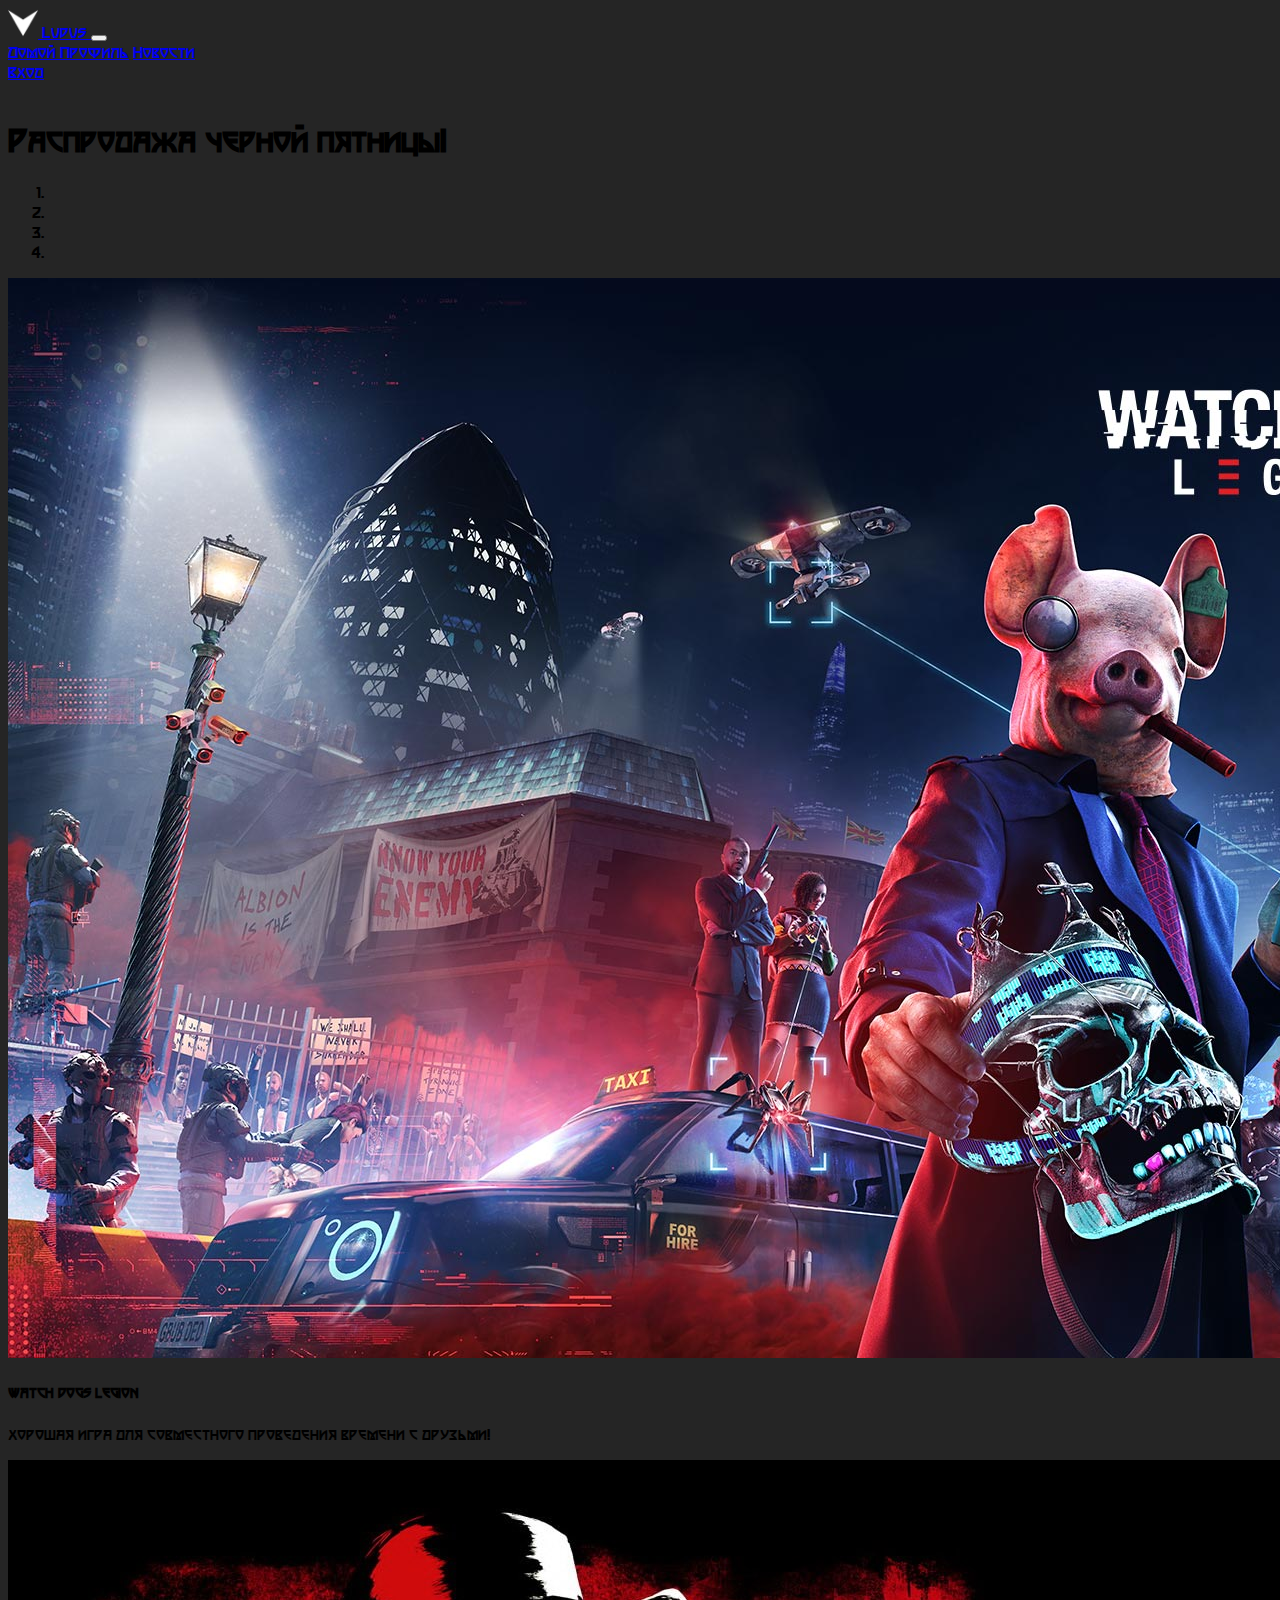
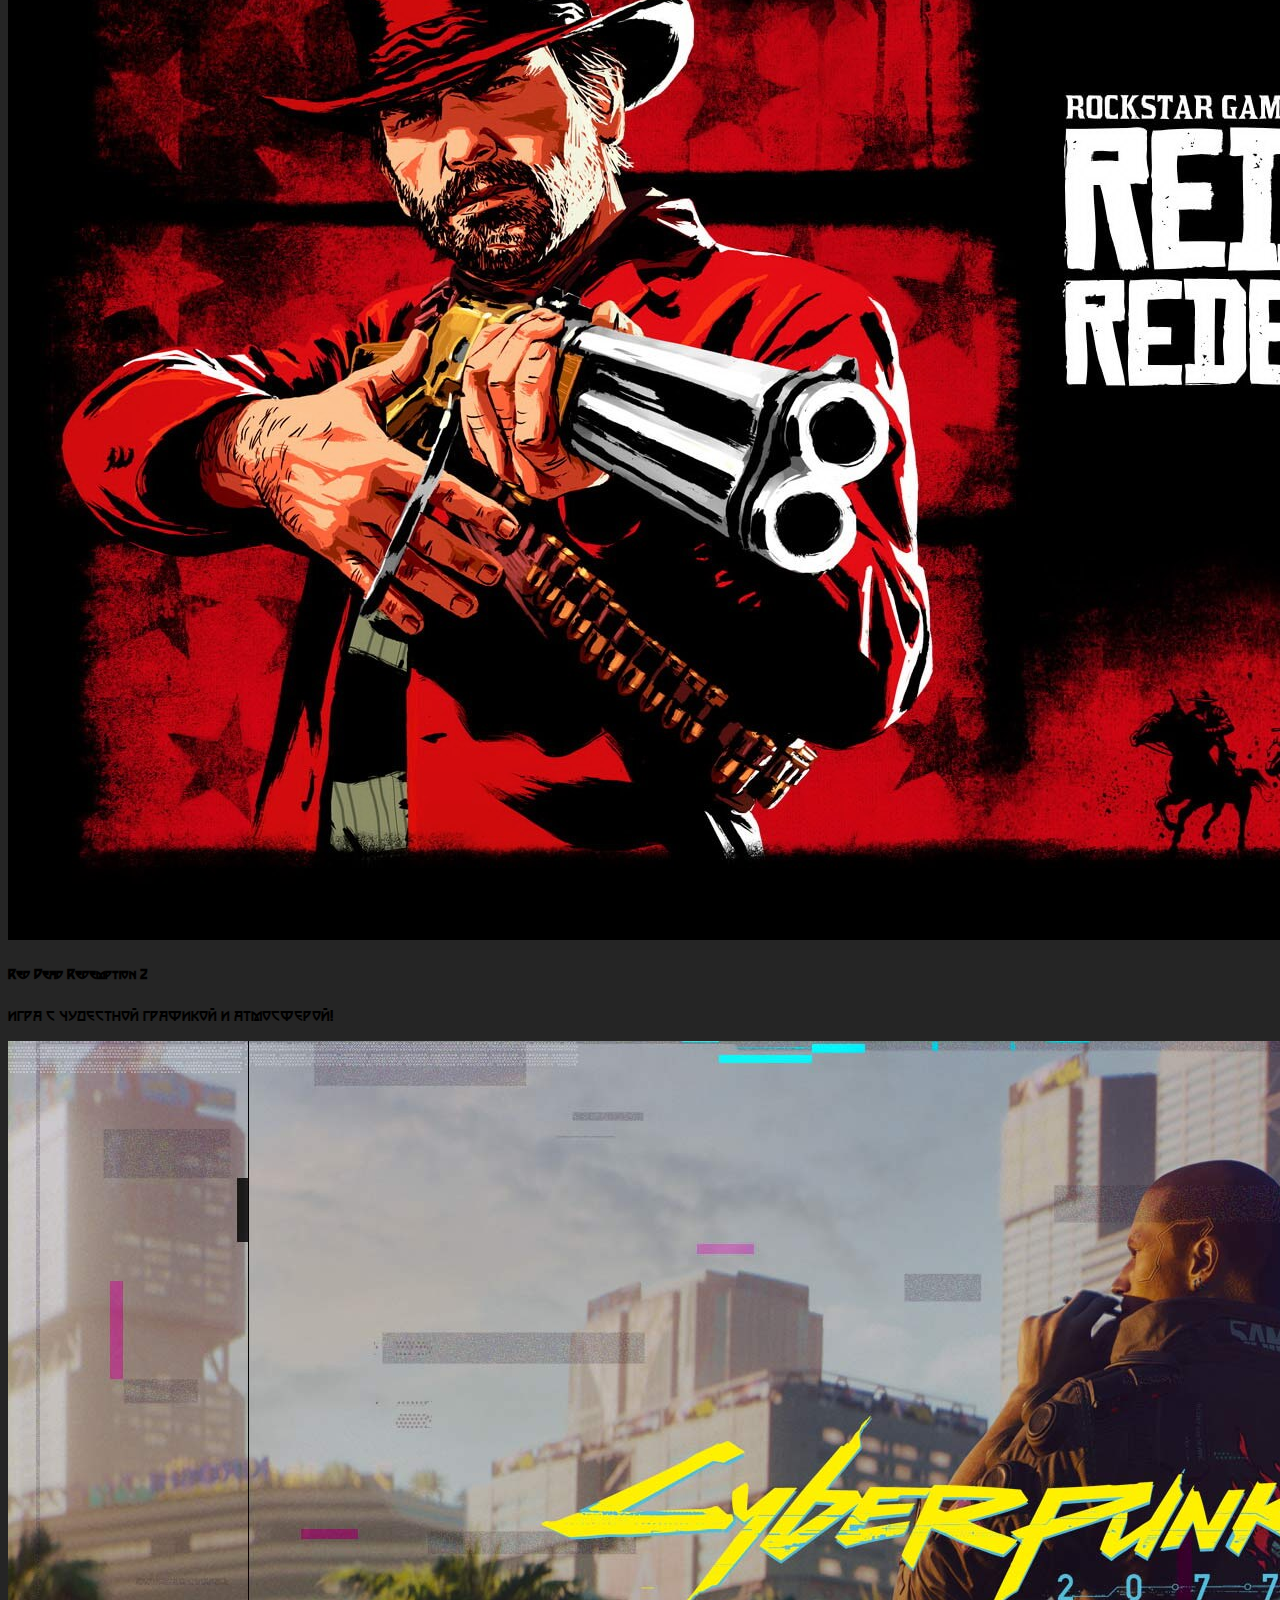
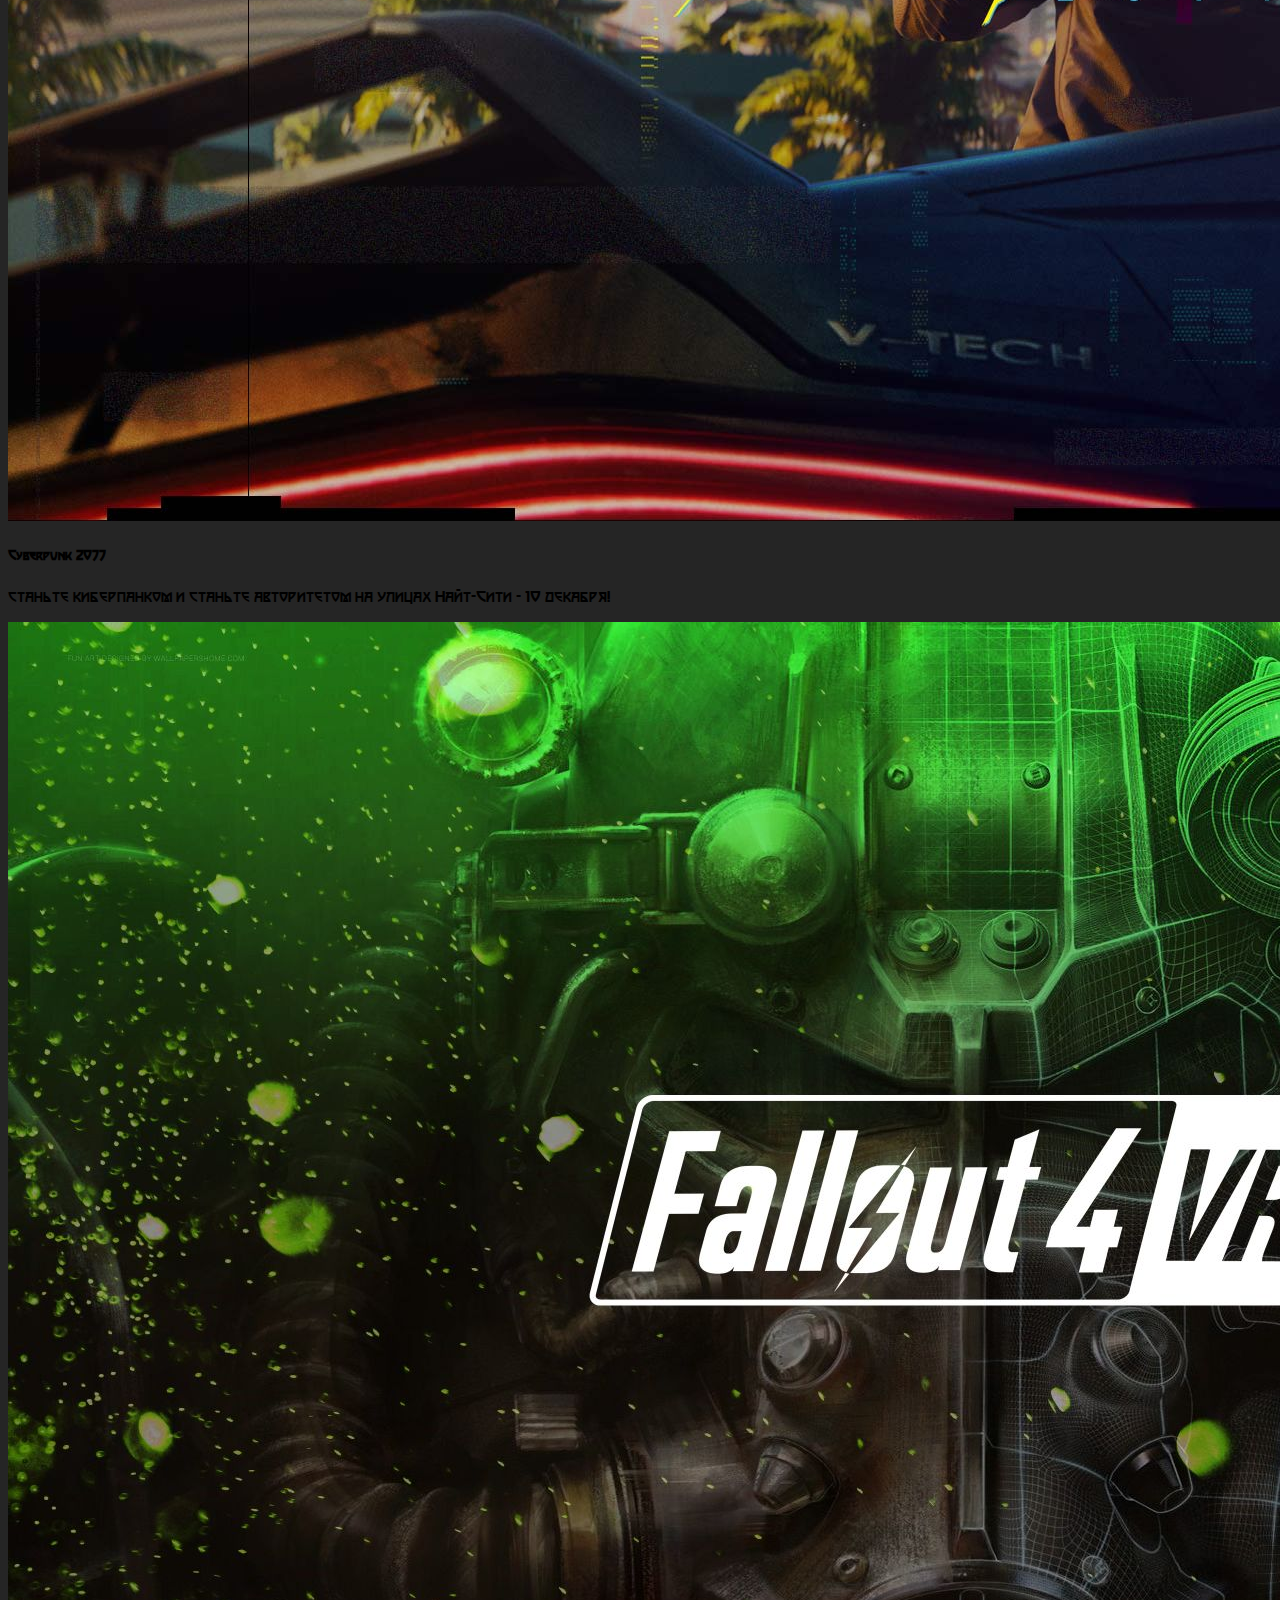
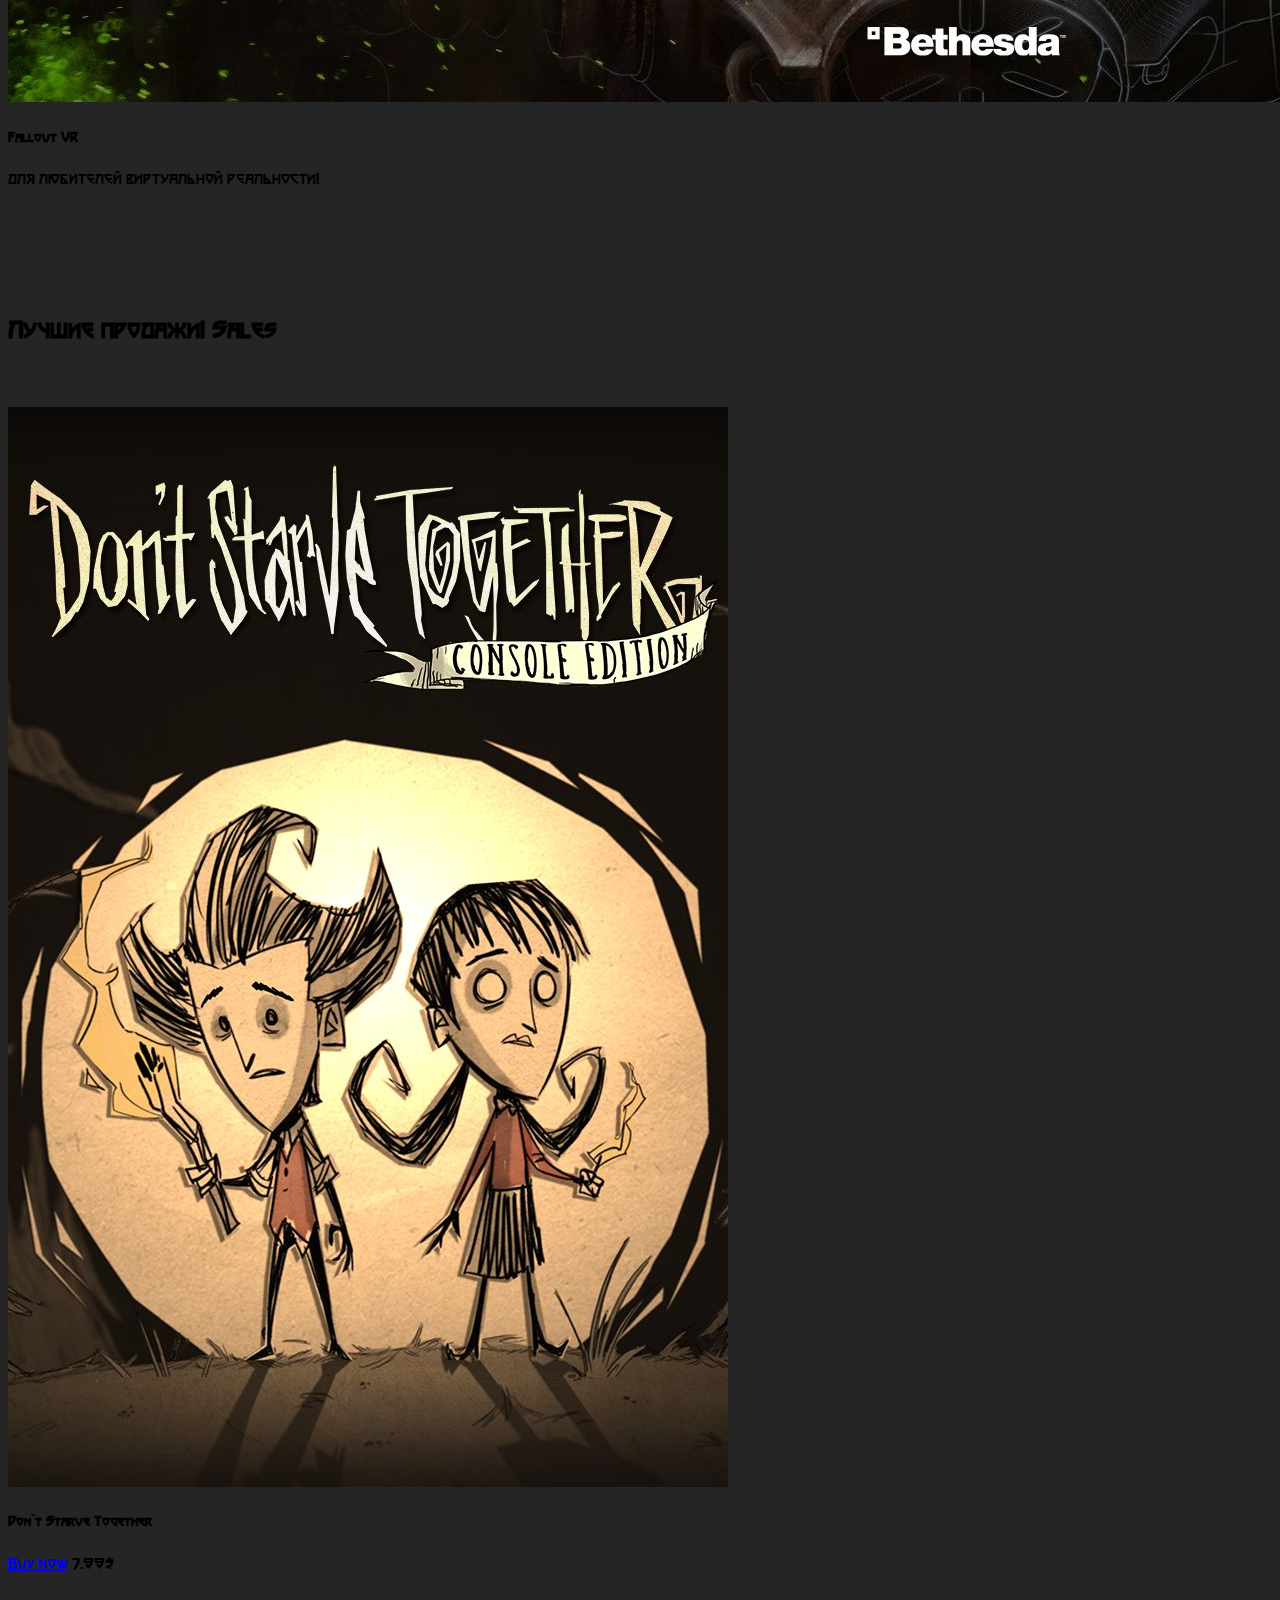
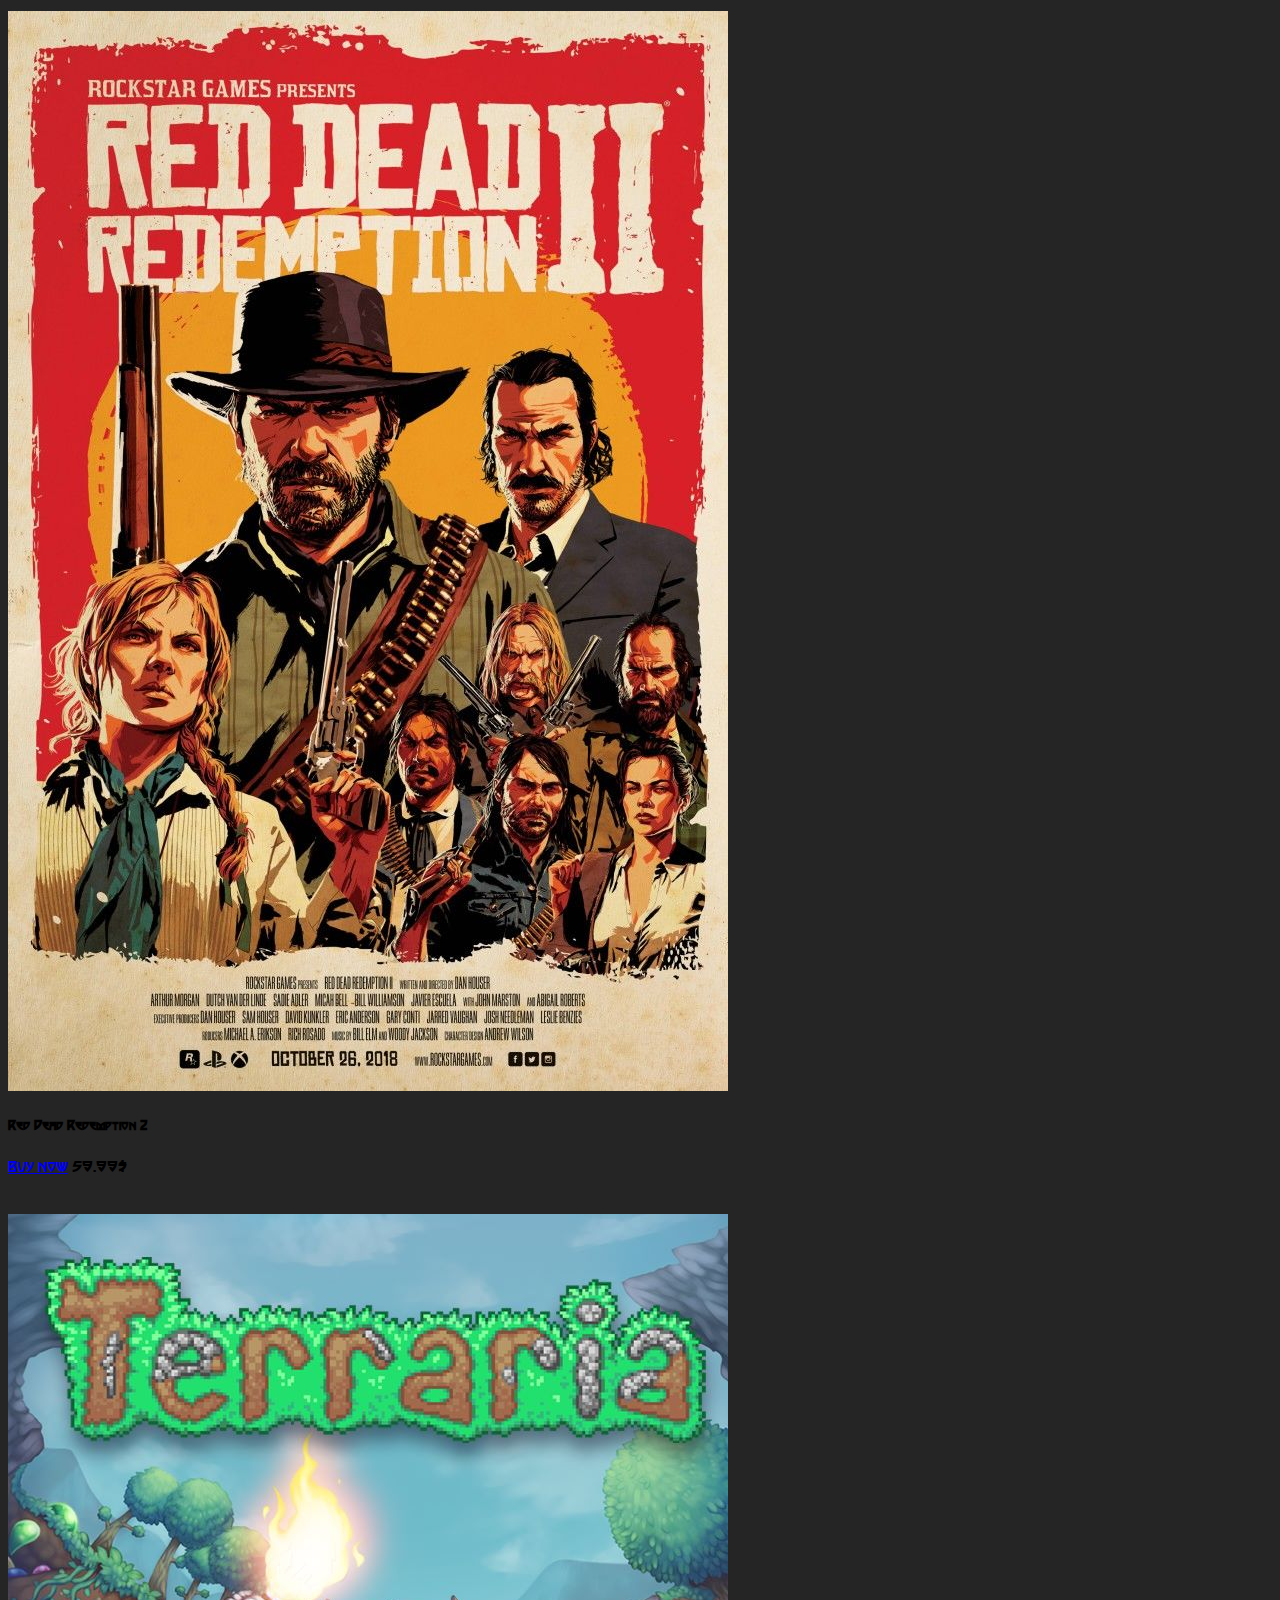
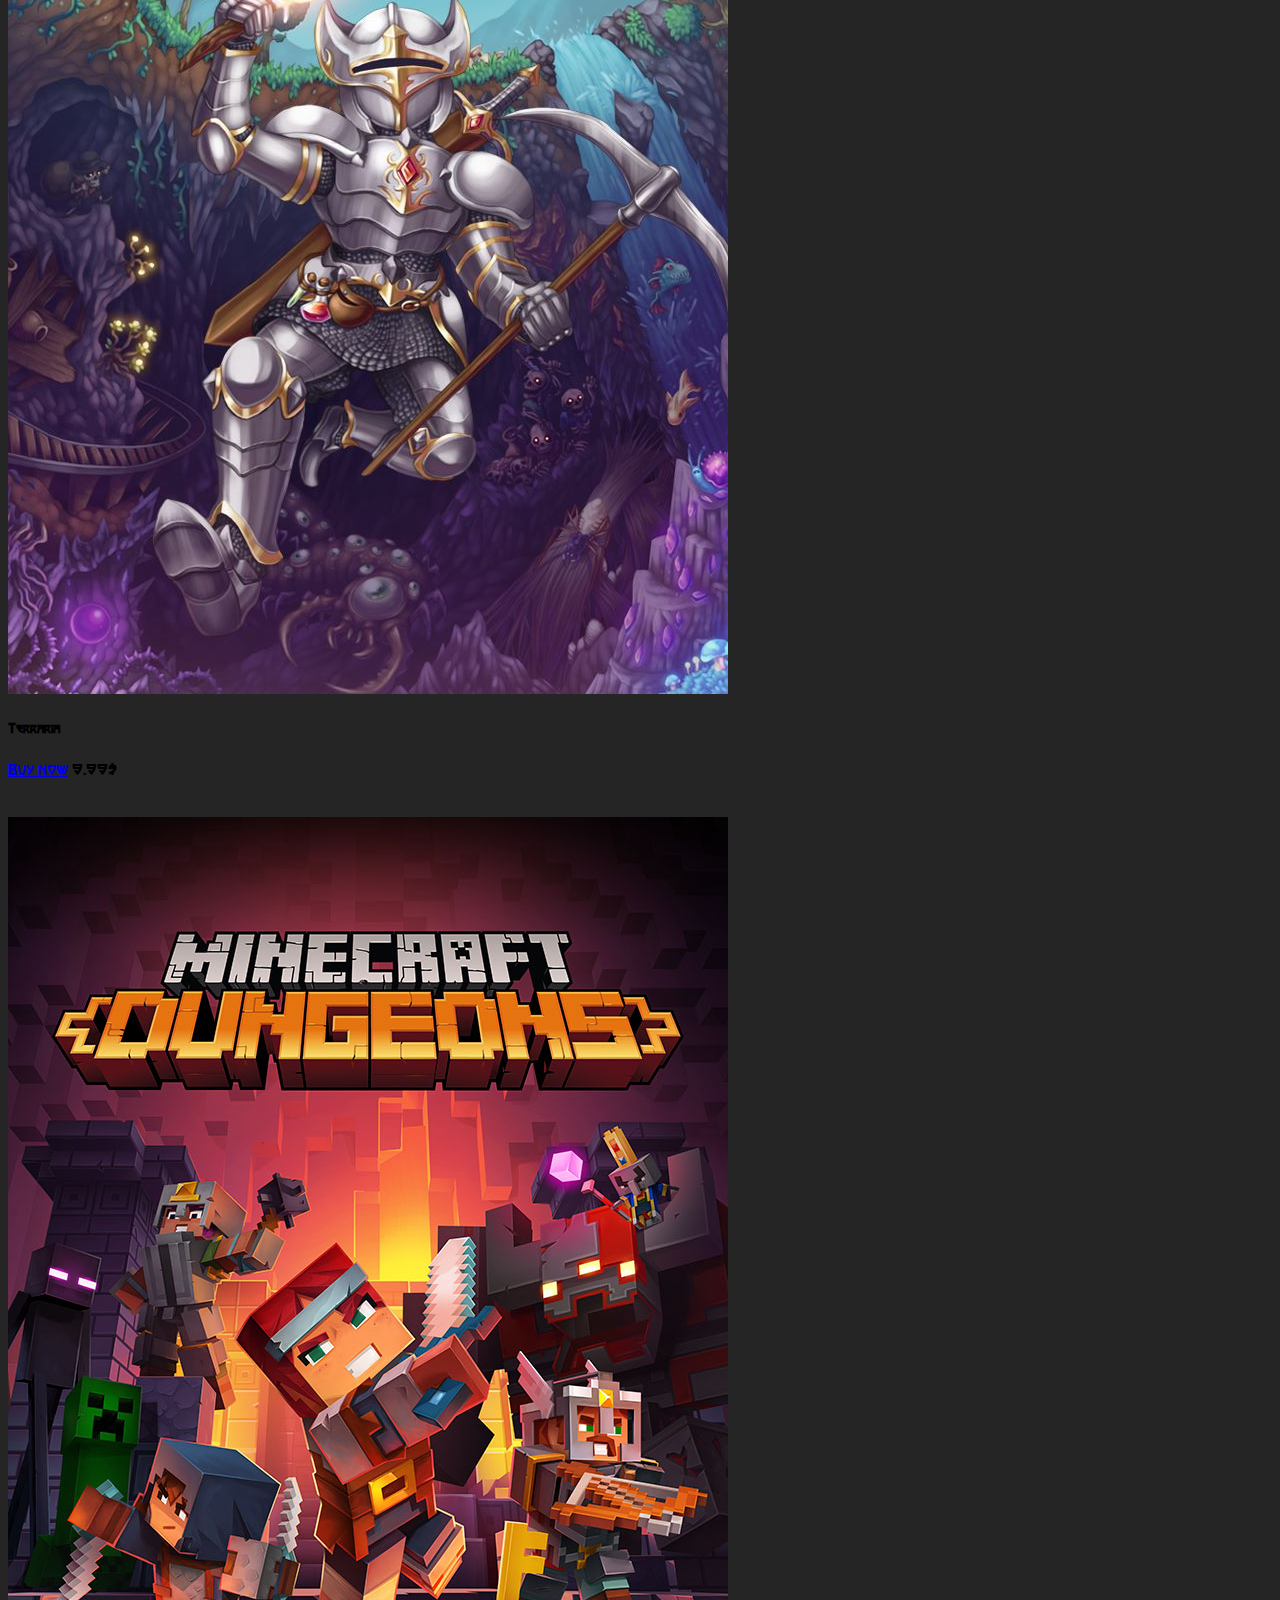
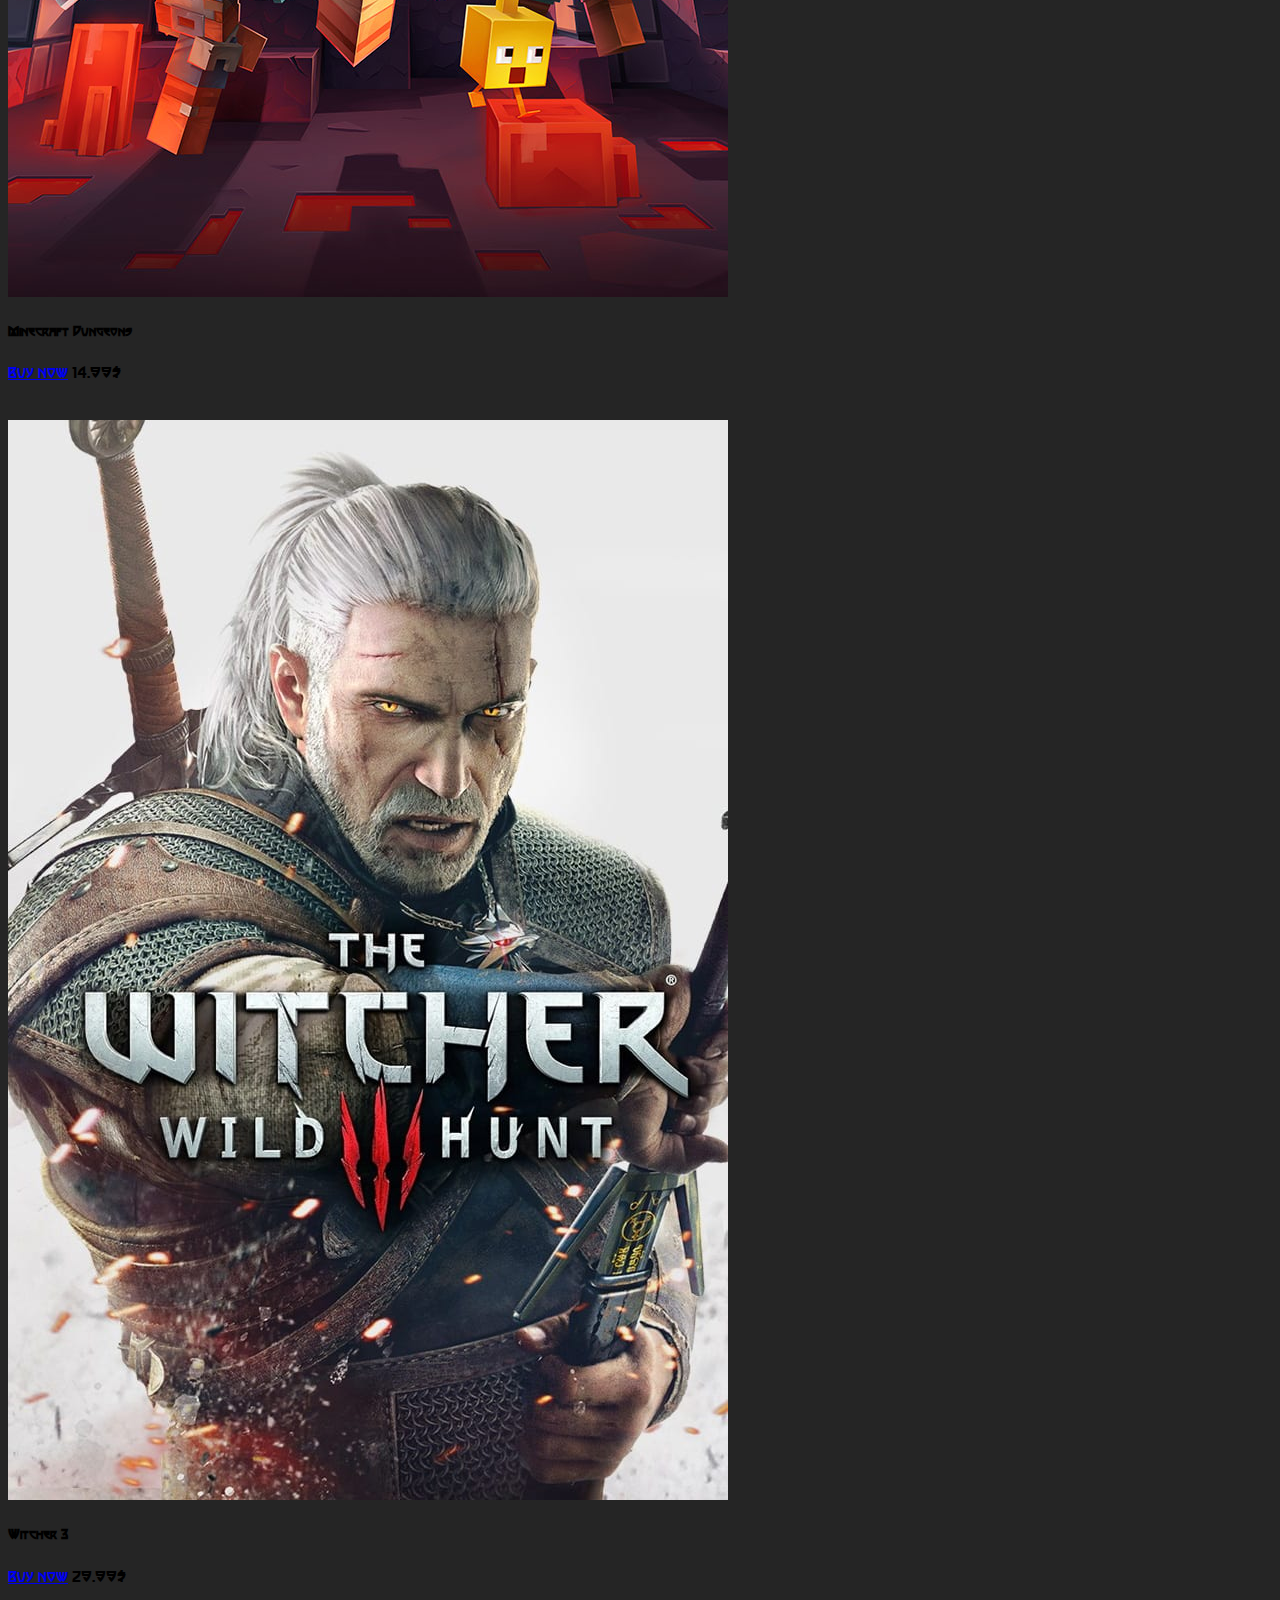
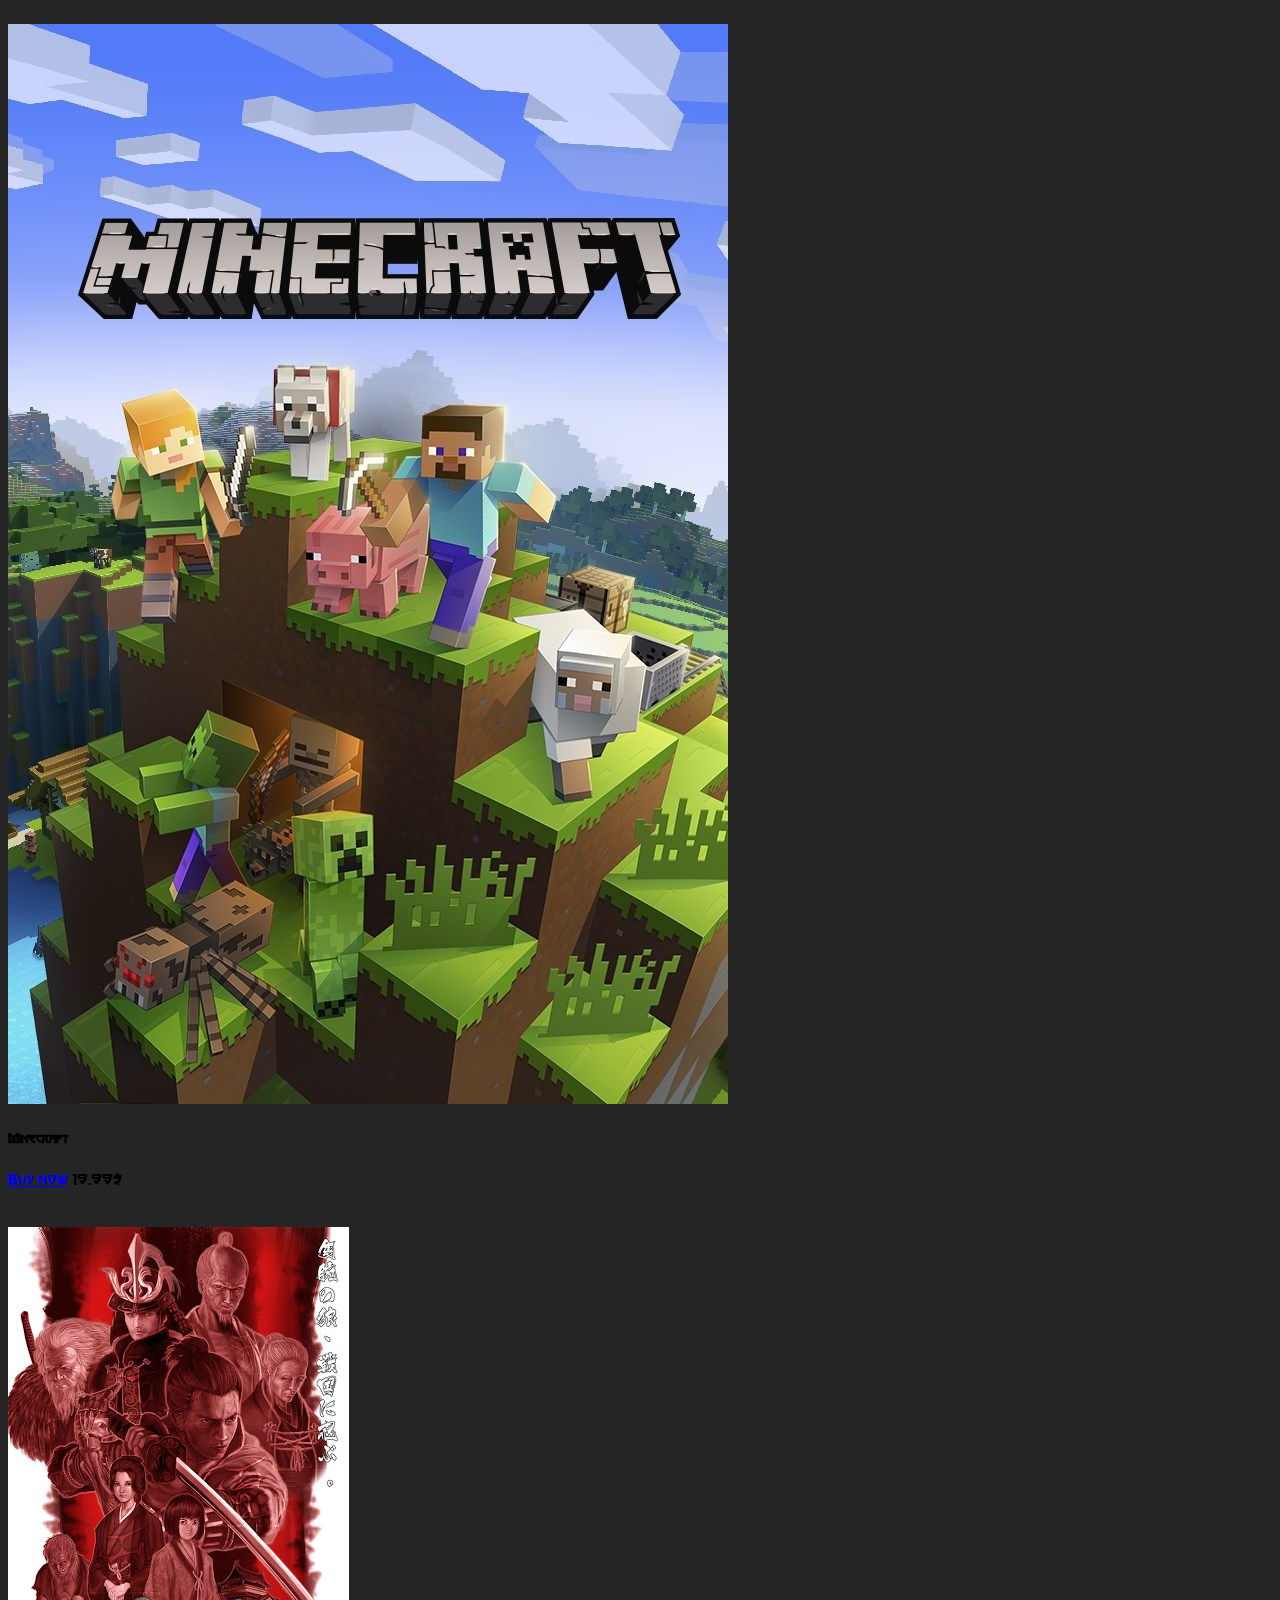
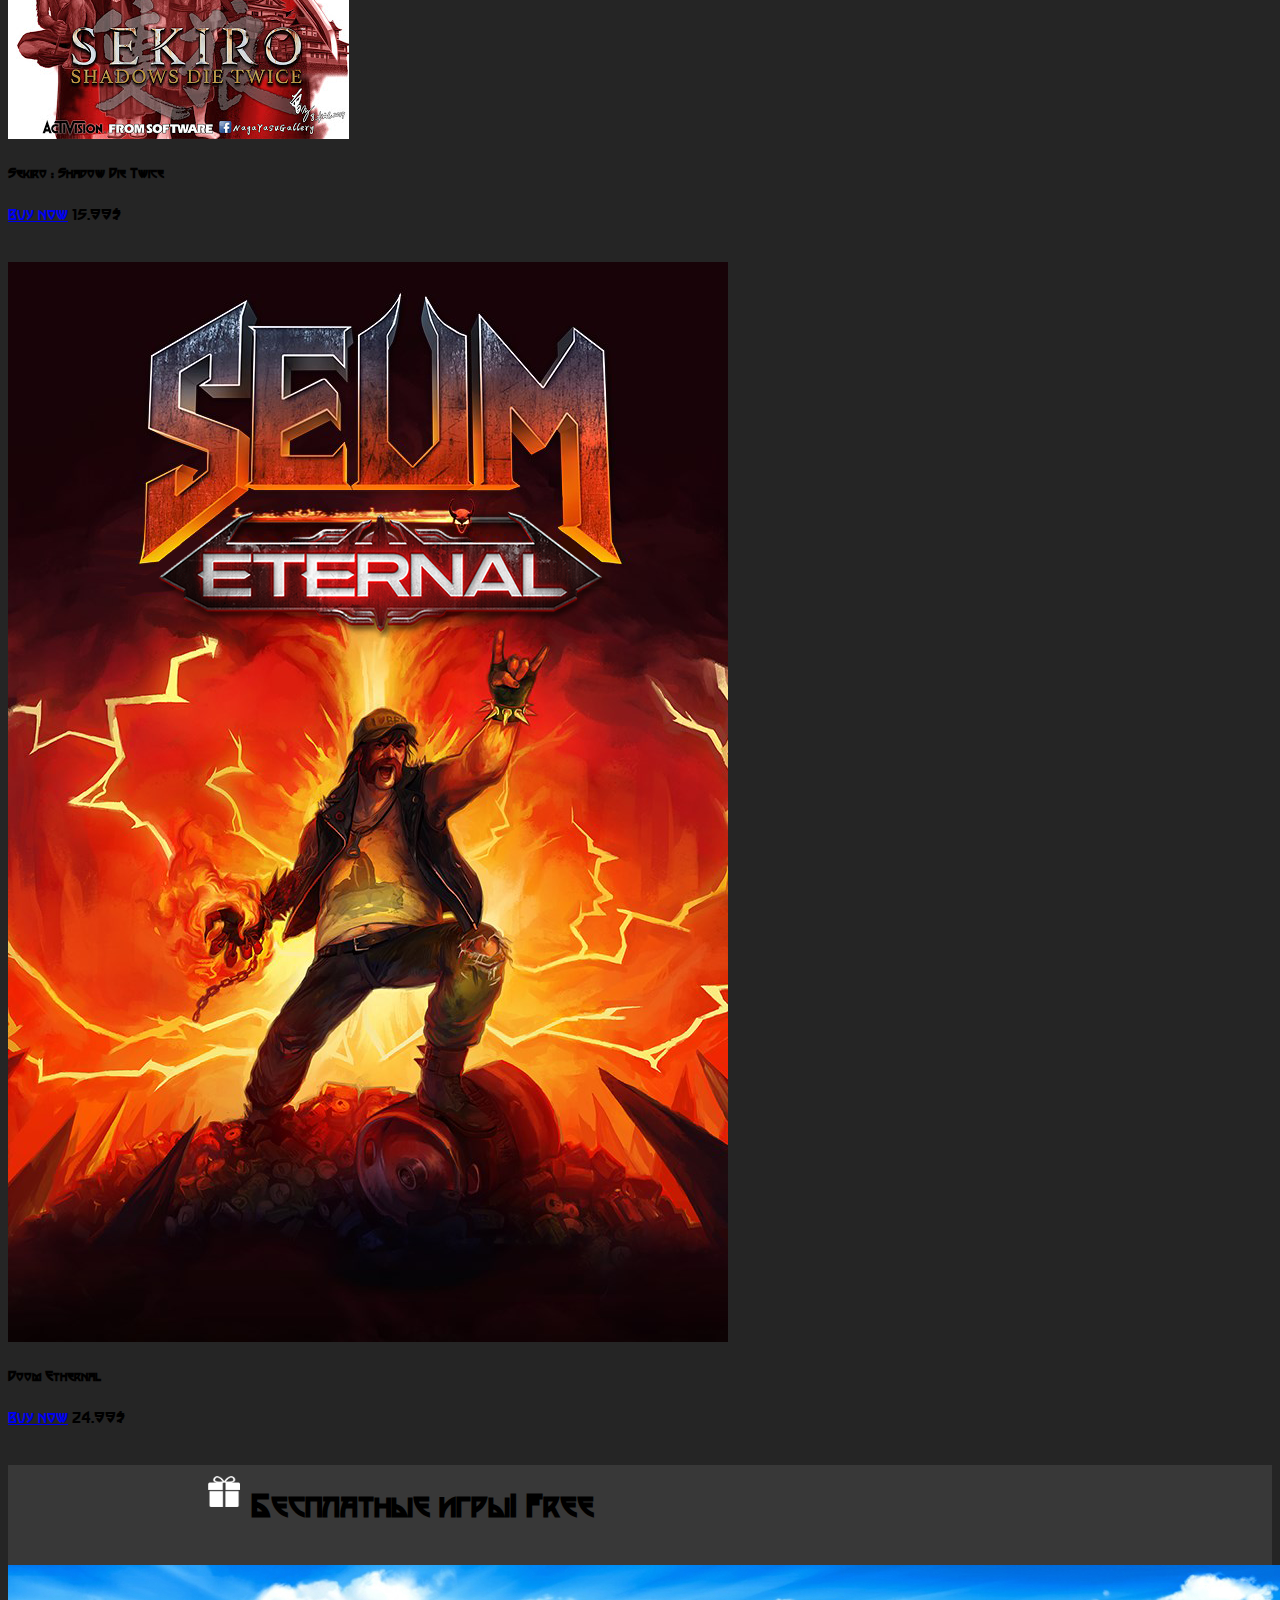
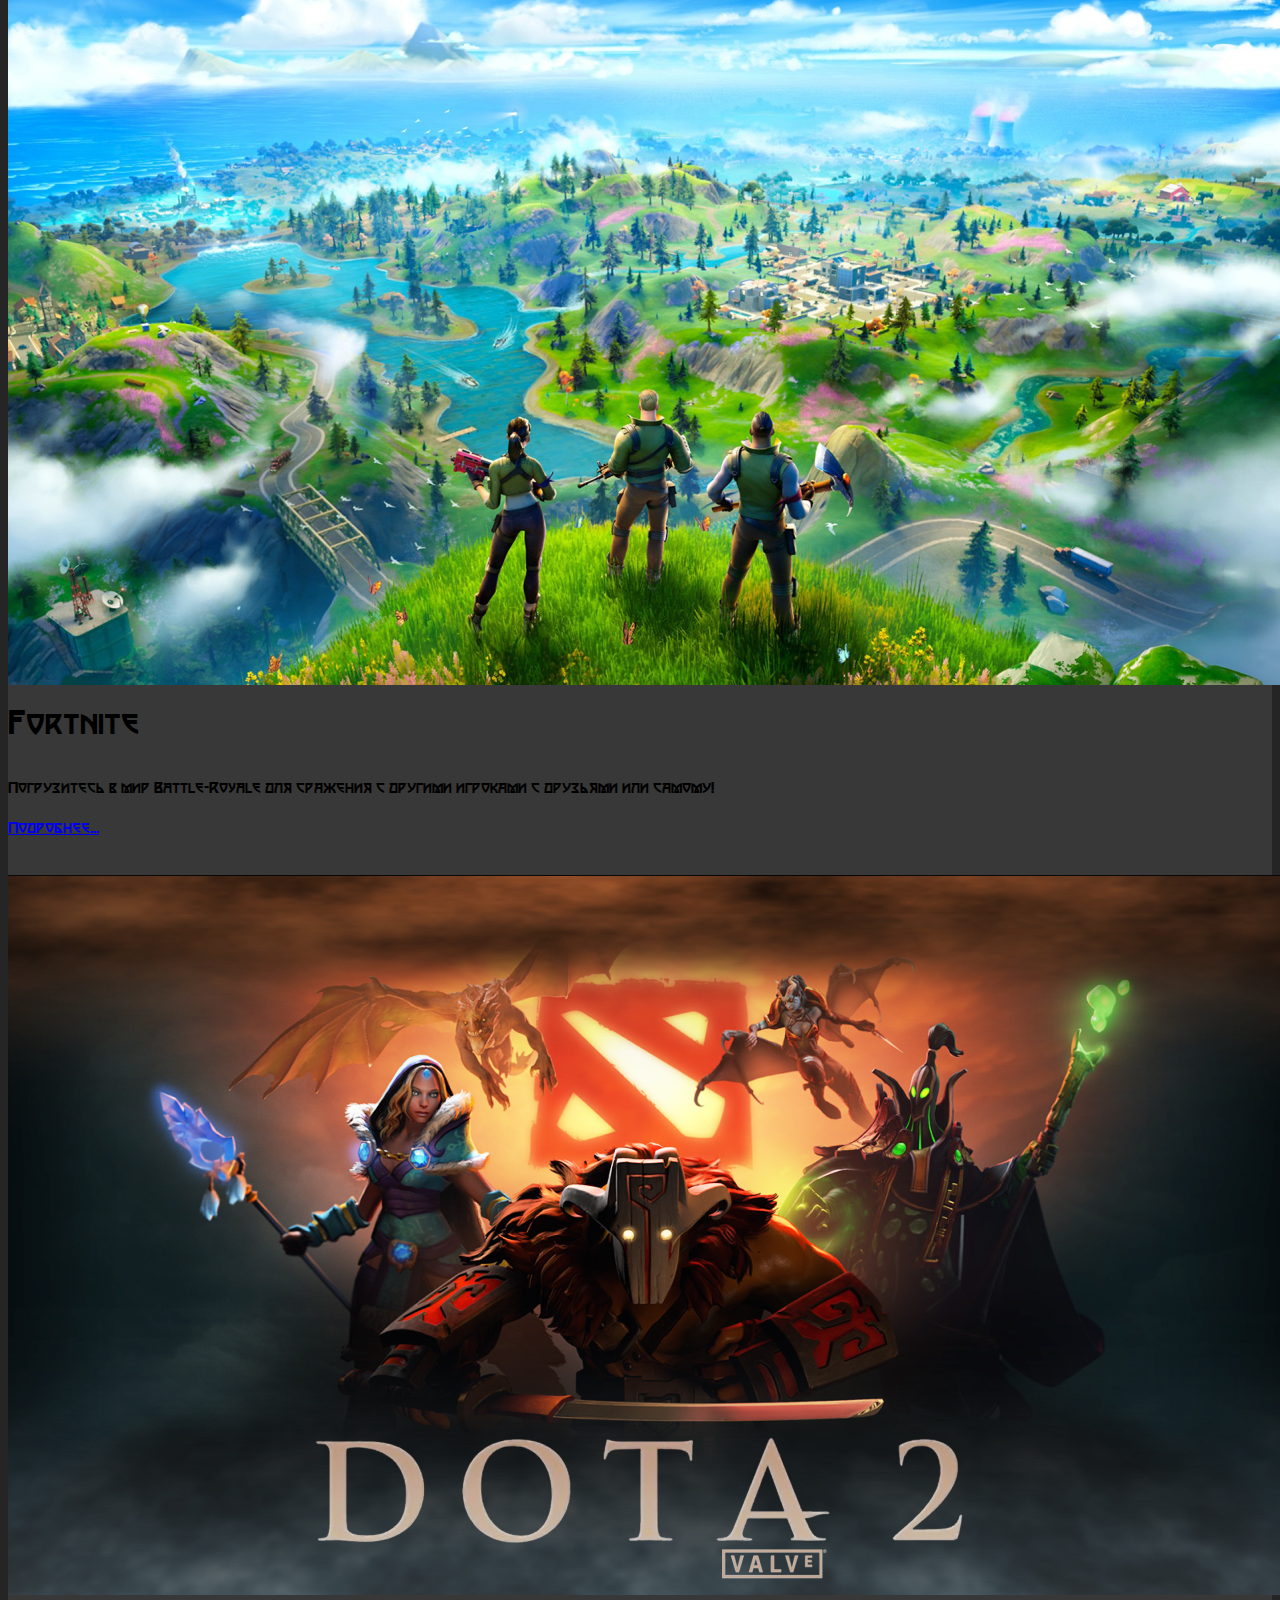
==== index.html @ 5ebfad6a "sss" ====
<!Doctype html>
<html>

<head>
  <title>coochieman</title>
  <link rel="stylesheet" href="https://stackpath.bootstrapcdn.com/bootstrap/4.1.3/css/bootstrap.min.css"
    integrity="sha384-MCw98/SFnGE8fJT3GXwEOngsV7Zt27NXFoaoApmYm81iuXoPkFOJwJ8ERdknLPMO" crossorigin="anonymous">
  <link rel="stylesheet" href="https://cdnjs.cloudflare.com/ajax/libs/font-awesome/4.7.0/css/font-awesome.min.css">
  <link href="css/style.css" rel="stylesheet">
</head>

<body class="text-light">
  <header>
    <nav class="navbar navbar-expand-lg navbar-dark bg-dark">
      <a class="navbar-brand" href="#">
        <img src="images/logo1.png" width="30" height="30" class="d-inline-block align-top" alt="">
        Ludus
      </a>
      <button class="navbar-toggler" type="button" data-toggle="collapse" data-target="#navbarNavAltMarkup"
        aria-controls="navbarNavAltMarkup" aria-expanded="false" aria-label="Toggle navigation">
        <span class="navbar-toggler-icon"></span>
      </button>
      <div class="collapse navbar-collapse" id="navbarNavAltMarkup">
        <div class="navbar-nav">
          <a class="nav-item nav-link active" href="#">Домой <span class="sr-only">(current)</span></a>
          <a class="nav-item nav-link" href="#">Профиль</a>
          <a class="nav-item nav-link" href="#">Новости</a>
        </div>
      </div>
      <a class="btn btn-secondary" href="login.html" role="button">Вход</a>
    </nav>
  </header>

  <div class="jumbotron-dark jumbotron-fluid jumbotron-sales">
    <div class="container">
      <h1 class="display-4 text-light">Распродажа черной пятницы!</h1>
      <div class="lead">
        <div id="carouselExampleIndicators" class="carousel slide" data-ride="carousel">
          <ol class="carousel-indicators">
            <li data-target="#carouselExampleIndicators" data-slide-to="0" class="active"></li>
            <li data-target="#carouselExampleIndicators" data-slide-to="1"></li>
            <li data-target="#carouselExampleIndicators" data-slide-to="2"></li>
            <li data-target="#carouselExampleIndicators" data-slide-to="3"></li>
          </ol>
          <div class="carousel-inner">
            <div class="carousel-item active">
              <img class="d-block w-100" src="images/Watch-Dogs-Legion.jpg" alt="First slide">
              <div class="carousel-caption d-none d-md-block">
                <h5>WATCH DOGS LEGION</h5>
                <p>хорошая игра для совместного проведения времени с друзьми!</p>
              </div>
            </div>
            <div class="carousel-item">
              <img class="d-block w-100" src="images/Red-Dead-Redemption-2.jpg" alt="Second slide">
              <div class="carousel-caption d-none d-md-block">
                <h5>Red Dead Redemption 2</h5>
                <p>игра с чудестной графикой и атмосферой!</p>
              </div>
            </div>
            <div class="carousel-item">
              <img class="d-block w-100" src="images/cyberpunk-2077.jpeg" alt="Third slide">
              <div class="carousel-caption d-none d-md-block">
                <h5>Cyberpunk 2077</h5>
                <p>станьте киберпанком и станьте авторитетом на улицах Найт-Сити - 10 декабря!</p>
              </div>
            </div>
            <div class="carousel-item">
              <img class="d-block w-100" src="images/Fallout-VR.jpg" alt="Third slide">
              <div class="carousel-caption d-none d-md-block">
                <h5>Fallout VR</h5>
                <p>для любителей виртуальной реальности!</p>
              </div>
            </div>
          </div>
          <a class="carousel-control-prev" href="#carouselExampleIndicators" role="button" data-slide="prev">
            <span class="carousel-control-prev-icon" aria-hidden="true"></span>
            <span class="sr-only">Previous</span>
          </a>
          <a class="carousel-control-next" href="#carouselExampleIndicators" role="button" data-slide="next">
            <span class="carousel-control-next-icon" aria-hidden="true"></span>
            <span class="sr-only">Next</span>
          </a>
        </div>
      </div>

      <h2 class="badgeForGames-1 text-light">Лучшие продажи! <span class="badge badge-danger rotate-badge">Sales</span>
      </h2>
      <div class="row row-games-1">
        <div class="col-lg-3 col-md-4 col-sm-6">
          <div class="card-dark">
            <img src="images/Dont-Starve-sm.jfif" class="card-img-top" alt="...">
            <div class="card-body">
              <h5 class="card-title text-light">Don`t Starve Together</h5>
              <a href="#" class="btn btn-secondary">Buy now</a>
              <span>7.99$</span>
            </div>
          </div>
        </div>
        <div class="col-lg-3 col-md-4 col-sm-6">
          <div class="card-dark">
            <img src="images/Red-Dead-2.jpg" class="card-img-top" alt="...">
            <div class="card-body">
              <h5 class="card-title text-light">Red Dead Redemption 2</h5>
              <a href="#" class="btn btn-secondary">Buy now</a>
              <span>59.99$</span>
            </div>
          </div>
        </div>
        <div class="col-lg-3 col-md-4 col-sm-6">
          <div class="card-dark">
            <img src="images/Terraria-sm.jpg" class="card-img-top" alt="...">
            <div class="card-body">
              <h5 class="card-title text-light">Terraria</h5>
              <a href="#" class="btn btn-secondary">Buy now</a>
              <span>9.99$</span>
            </div>
          </div>
        </div>
        <div class="col-lg-3 col-md-4 col-sm-6">
          <div class="card-dark">
            <img src="images/Minecraft-Dungeons-sm.jpg" class="card-img-top" alt="...">
            <div class="card-body">
              <h5 class="card-title text-light">Minecraft Dungeons</h5>
              <a href="#" class="btn btn-secondary">Buy now</a>
              <span>14.99$</span>
            </div>
          </div>
        </div>
        <div class="col-lg-3 col-md-4 col-sm-6">
          <div class="card-dark">
            <img src="images/the-witcher-3-wild-hunt.jpg" class="card-img-top" alt="...">
            <div class="card-body">
              <h5 class="card-title text-light">Witcher 3</h5>
              <a href="#" class="btn btn-secondary">Buy now</a>
              <span>29.99$</span>
            </div>
          </div>
        </div>
        <div class="col-lg-3 col-md-4 col-sm-6">
          <div class="card-dark">
            <img src="images/Minecraft-sm.jpg" class="card-img-top" alt="...">
            <div class="card-body">
              <h5 class="card-title text-light">Minecraft</h5>
              <a href="#" class="btn btn-secondary">Buy now</a>
              <span>19.99$</span>
            </div>
          </div>
        </div>
        <div class="col-lg-3 col-md-4 col-sm-6">
          <div class="card-dark">
            <img src="images/Sekiro-Shadow-Die-Twice.jpg" class="card-img-top" alt="...">
            <div class="card-body">
              <h5 class="card-title text-light">Sekiro : Shadow Die Twice</h5>
              <a href="#" class="btn btn-secondary">Buy now</a>
              <span>15.99$</span>
            </div>
          </div>
        </div>
        <div class="col-lg-3 col-md-4 col-sm-6 ">
          <div class="card-dark">
            <img src="images/Doom-Ethernal.png" class="card-img-top" alt="...">
            <div class="card-body">
              <h5 class="card-title text-light">Doom Ethernal</h5>
              <a href="#" class="btn btn-secondary">Buy now</a>
              <span>24.99$</span>
            </div>
          </div>
        </div>
      </div>
    </div>
  </div>
  <div class="jumbotron jumbotron-free-games">
    <h1 class="display-5 text-light"><img class="gift-free-games" src="images/gift.png">Бесплатные игры! <span
        class="badge badge-primary rotate-badge">Free</span></h1>
    <div class="row row-free-games text-light">
      <div class="col-lg-6 col-md-6 col-sm-12">
        <img class="card-img-top" src="images/fortnite.jpg">
        <p>Fortnite</p>
        <span>Погрузитесь в мир Battle-Royale для сражения с другими игроками с друзьями или самому!</span><br><br>
        <a class="btn btn-secondary" href="#" role="button">Подробнее...</a>
      </div>
      <div class="col-lg-6 col-md-6 col-sm-12">
        <img class="card-img-top" src="images/dota-2.jpg">
        <p>Dota 2</p>
        <span>Покажите себя с лучшей стороны , а именно в вашем мишлении! Эта игра не для слабаков!</span><br><br>
        <a class="btn btn-secondary" href="#" role="button">Подробнее...</a>
      </div>
    </div>
  </div>

  <div class="container">
    <h2 class="badgeForGames-1 text-light">Предзаказ! <span class="badge badge-warning rotate-badge">Pre-order</span>
    </h2>

    <div class="row row-games-1">
      <div class="col-lg-3 col-md-4 col-sm-6">
        <div class="card-dark">
          <img src="images/unnamed.jpg" class="card-img-top" alt="...">
          <div class="card-body">
            <h5 class="card-title text-light">Cyberpunk 2077</h5>
            <a href="#" class="btn btn-secondary">Buy now</a>
            <span>29.99$</span>
          </div>
        </div>
      </div>
      <div class="col-lg-3 col-md-4 col-sm-6">
        <div class="card-dark">
          <img src="images/CONTROL.jpg" class="card-img-top" alt="...">
          <div class="card-body">
            <h5 class="card-title text-light">CONTROL</h5>
            <a href="#" class="btn btn-secondary">Buy now</a>
            <span>9.99$</span>
          </div>
        </div>
      </div>
      <div class="col-lg-3 col-md-4 col-sm-6">
        <div class="card-dark">
          <img src="images/airborne-kingdom (1).jpg" class="card-img-top" alt="...">
          <div class="card-body">
            <h5 class="card-title text-light">Airborne Kingdom</h5>
            <a href="#" class="btn btn-secondary">Buy now</a>
            <span>9.99$</span>
          </div>
        </div>
      </div>
      <div class="col-lg-3 col-md-4 col-sm-6">
        <div class="card-dark">
          <img src="images/Hollow-Knight.jpg" class="card-img-top" alt="...">
          <div class="card-body">
            <h5 class="card-title text-light">Hollow Knight</h5>
            <a href="#" class="btn btn-secondary">Buy now</a>
            <span>14.99$</span>
          </div>
        </div>
      </div>
    </div>
  </div>
  <div class="jumbotron jumbotron-now-free">
    <h1 class="display-4 text-light now-free-h1">Уже доступно!</h1>
    <div class="row row-now-free">
      <div class="col-lg-7 col-md-4 wall-addition">
        <h1 class="display-3">Assassin’s Creed Valhalla</h1>
        <p class="p-wall-addition">
          Побывайте в роли викинга-убийцы на поле боя! Узнайте историю древних викингов , станьте участником
          исторических событий и попробуйте пережить время своего предка! Удачи тебе!
        </p>
        <a class="btn btn-primary" href="#" role="button">Узнать больше</a>
      </div>
      <img class="col-lg-5 col-md-8 ac-vallhalla-wall" src="images/ACV-wall-img.png">
    </div>
  </div>
  </div>

  <footer class="page-footer font-small blue footer-ludus">
    <div class="container text-center text-md-left">

      <div class="row">
        <div class="col-md-6">
          <h5 class="font-weight-bold text-uppercase mt-3 mb-4">Links</h5>

          <ul class="list-unstyled horizontal-list">
            <li>
              <a class="fa fa-facebook"></a>
            </li>
            <li>
              <a class="fa fa-twitter"></a>
            </li>
            <li>
              <a class="fa fa-instagram"></a>
            </li>
            <li>
              <a class="fa fa-youtube"></a>
            </li>
          </ul>
        </div>
        <div class="col-md-6 mt-3">
          <h5 class="text-uppercase font-weight-bold">О нас</h5>
          <p>Мы созданы для того чтобы радовать вас своими и не только играми! Наше название пошло от латинского слова
            "Ludus" , что в переводе обозначает игра. Будем и дальше радовать наших клиентов своей работой и
            деятельностью!♥</p>
        </div>
      </div>
      <div class="footer-copyright text-center py-3">© 2020 Copyright:
        <a> Ludus Company</a>
      </div>
  </footer>


  <script src="https://cdnjs.cloudflare.com/ajax/libs/popper.js/1.14.3/umd/popper.min.js"
    integrity="sha384-ZMP7rVo3mIykV+2+9J3UJ46jBk0WLaUAdn689aCwoqbBJiSnjAK/l8WvCWPIPm49"
    crossorigin="anonymous"></script>
  <script src="https://code.jquery.com/jquery-3.3.1.slim.min.js"
    integrity="sha384-q8i/X+965DzO0rT7abK41JStQIAqVgRVzpbzo5smXKp4YfRvH+8abtTE1Pi6jizo"
    crossorigin="anonymous"></script>
  <script src="https://stackpath.bootstrapcdn.com/bootstrap/4.1.3/js/bootstrap.min.js"
    integrity="sha384-ChfqqxuZUCnJSK3+MXmPNIyE6ZbWh2IMqE241rYiqJxyMiZ6OW/JmZQ5stwEULTy"
    crossorigin="anonymous"></script>
</body>

</html>
---- css/style.css ----
.badgeForGames-1{
    margin-top: 10%;
}
.row-games-1{
    margin-top: 5%;
    
}
.row-games-1>div{
    max-width: 275px;
    margin-bottom: 3%;
}
.row-games-2>div{
    max-width: 275px;
}
.rotate-badge{
    transform: rotate(15deg);
}
.jumbotron-free-games>h1{
    margin-left:15%;
}
.row-free-games>div>p{
    font-size: 25pt;
    margin-top: 1%;
}
.gift-free-games{
    max-width: 32px;
    max-height: 32px;
    margin: 1%;
}
.jumbotron-free-games{
    background-color: rgb(56, 56, 56);
}
@font-face {
    font-family: OctoberCrow; /* Гарнитура шрифта */
    src: url(19659.ttf); /* Путь к файлу со шрифтом */
   }
*{
    font-family: OctoberCrow;
}
body{
    background-color: rgb(37, 37, 37);
}
.jumbotron-sales{
    margin-top:3%;
}
.btn{
    border-radius: 0;
}
.badge{
    border-radius: 0;

}
.row-free-games>div{
    margin-top: 3%;
}
.jumbotron-now-free{
    background-color: transparent;
}
.ac-vallhalla-wall{
    display:inline-block; 
    margin-top: -12%;
    min-width: 300px;
    max-height: 1000px;
    max-width: 700px;
}
.jumbotron-now-free{
    min-height: 20%;
    padding: 1%;
    margin-top: 5%;        
}
.wall-addition{
    display:inline-block;
    margin-top: 6%;
}
.row-now-free{
    background-color: #21D4FD;
    background-image: linear-gradient(135deg, #21D4FD 0%, #B721FF 100%); 
    padding-left: 2%;
}
.now-free-h1{
    margin-left: 5%;
}
.p-wall-addition{
    max-width: 600px;
}
.div-pre-order{
    padding: 0 6%;
}
.row-games-2{
    margin-top: 4%;
}
.image-64{
    width: 64px;
    height: 64px;
}
.footer-ludus{
    background-color: #343a40!important;
    padding:1%;
    margin-top: 5%;
}
.fa {
    padding: 20px;
    font-size: 30px;
    width: 70px;
    text-align: center;
    text-decoration: none;
  }
  .fa:hover {
    opacity: 0.7;
  }
  .fa-facebook {
    background: #3B5998;
    color: white;
  }
  .fa-twitter {
    background: #55ACEE;
    color: white;
  }
  .fa-instagram {
    background: #cd55ee;
    color: white;
  }
  .fa-youtube {
    background: #ee5555;
    color: white;
  }
  .horizontal-list>*{
    display: inline-block;
  }
  .horizontal-list{
    min-width: 320px;
  }
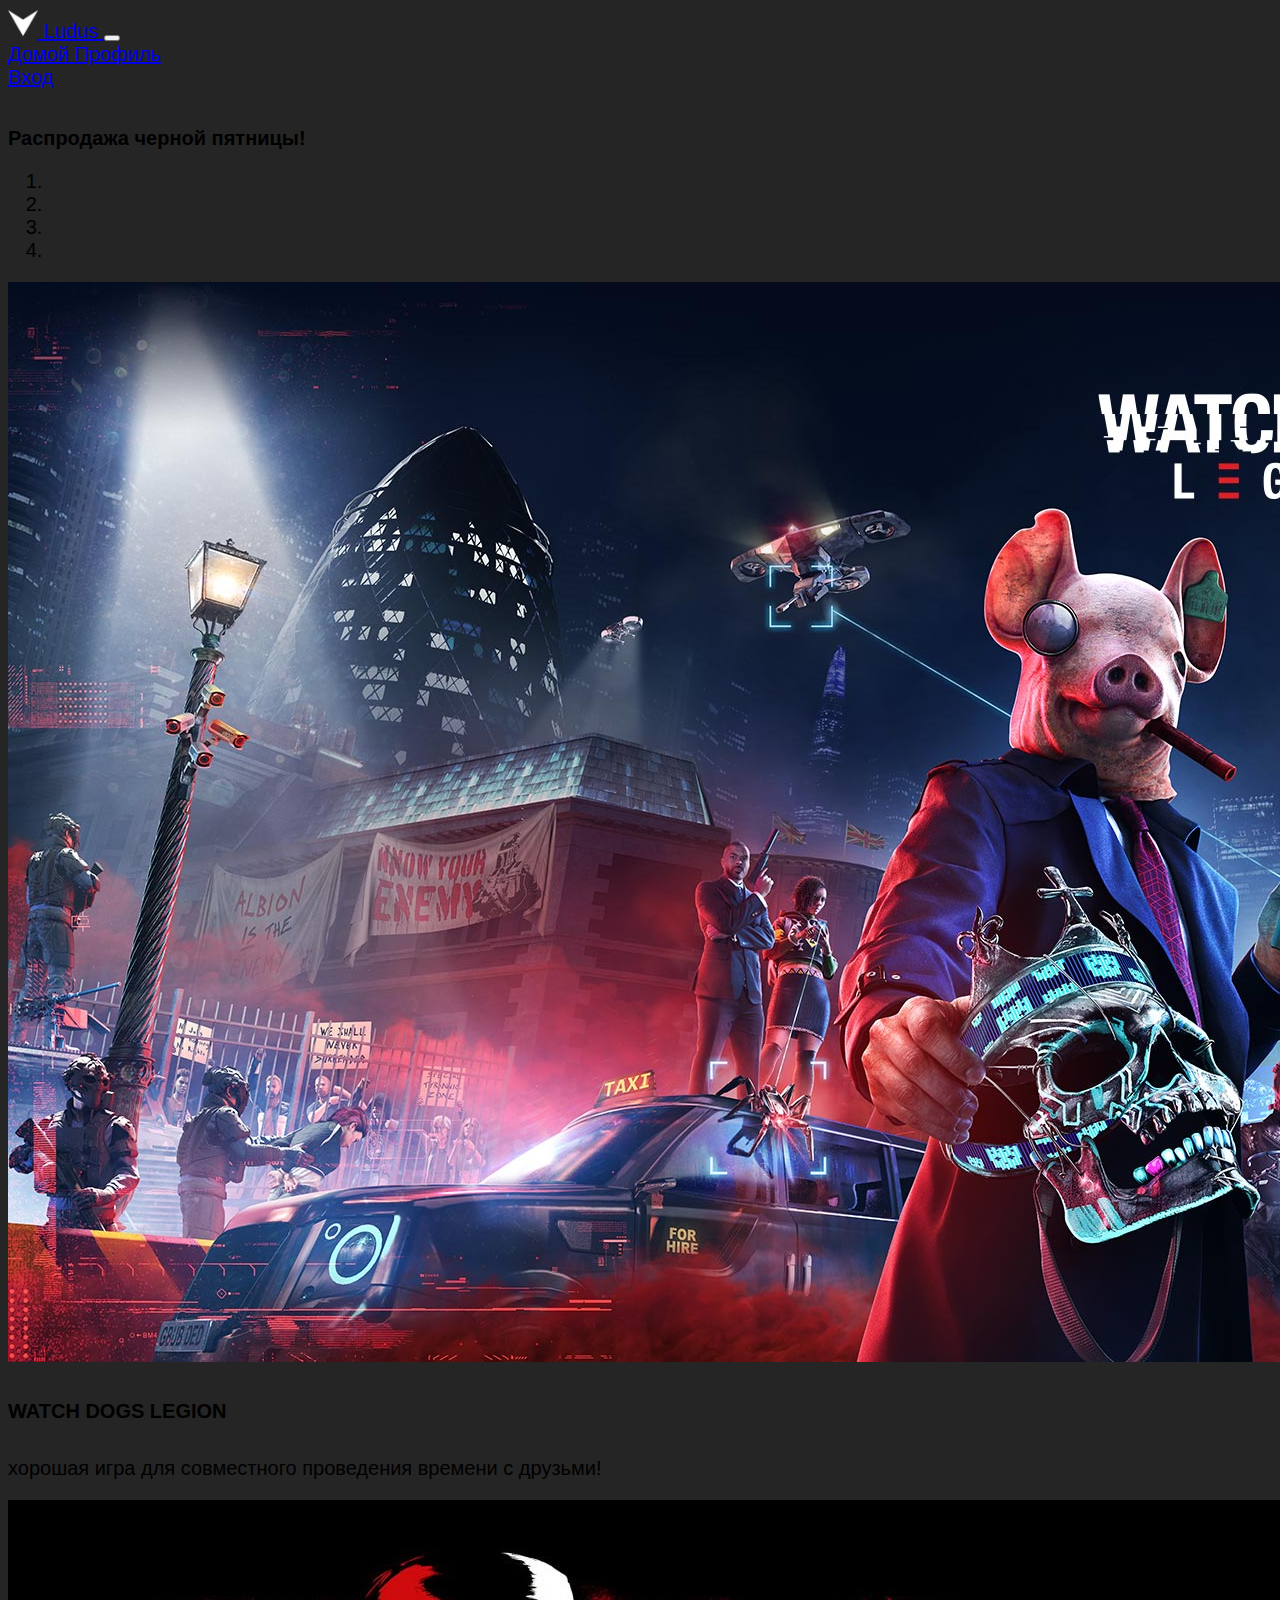
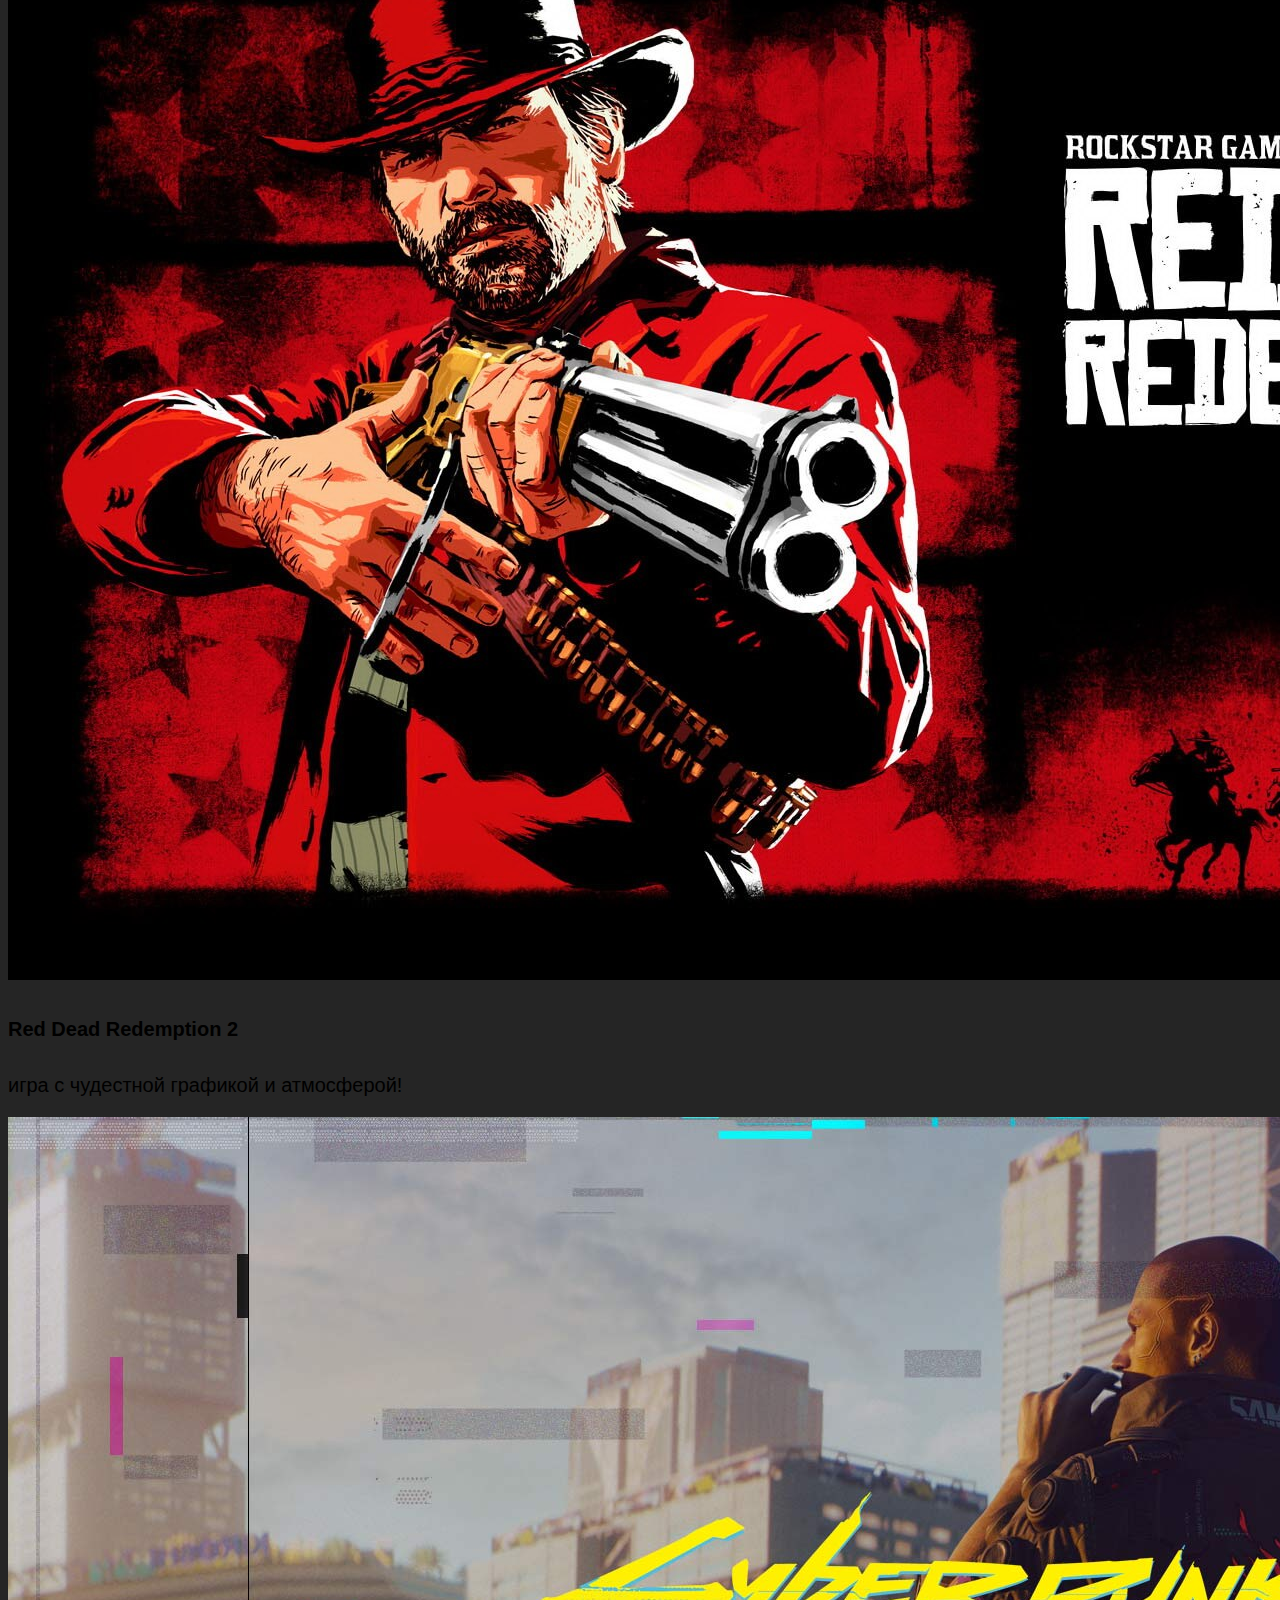
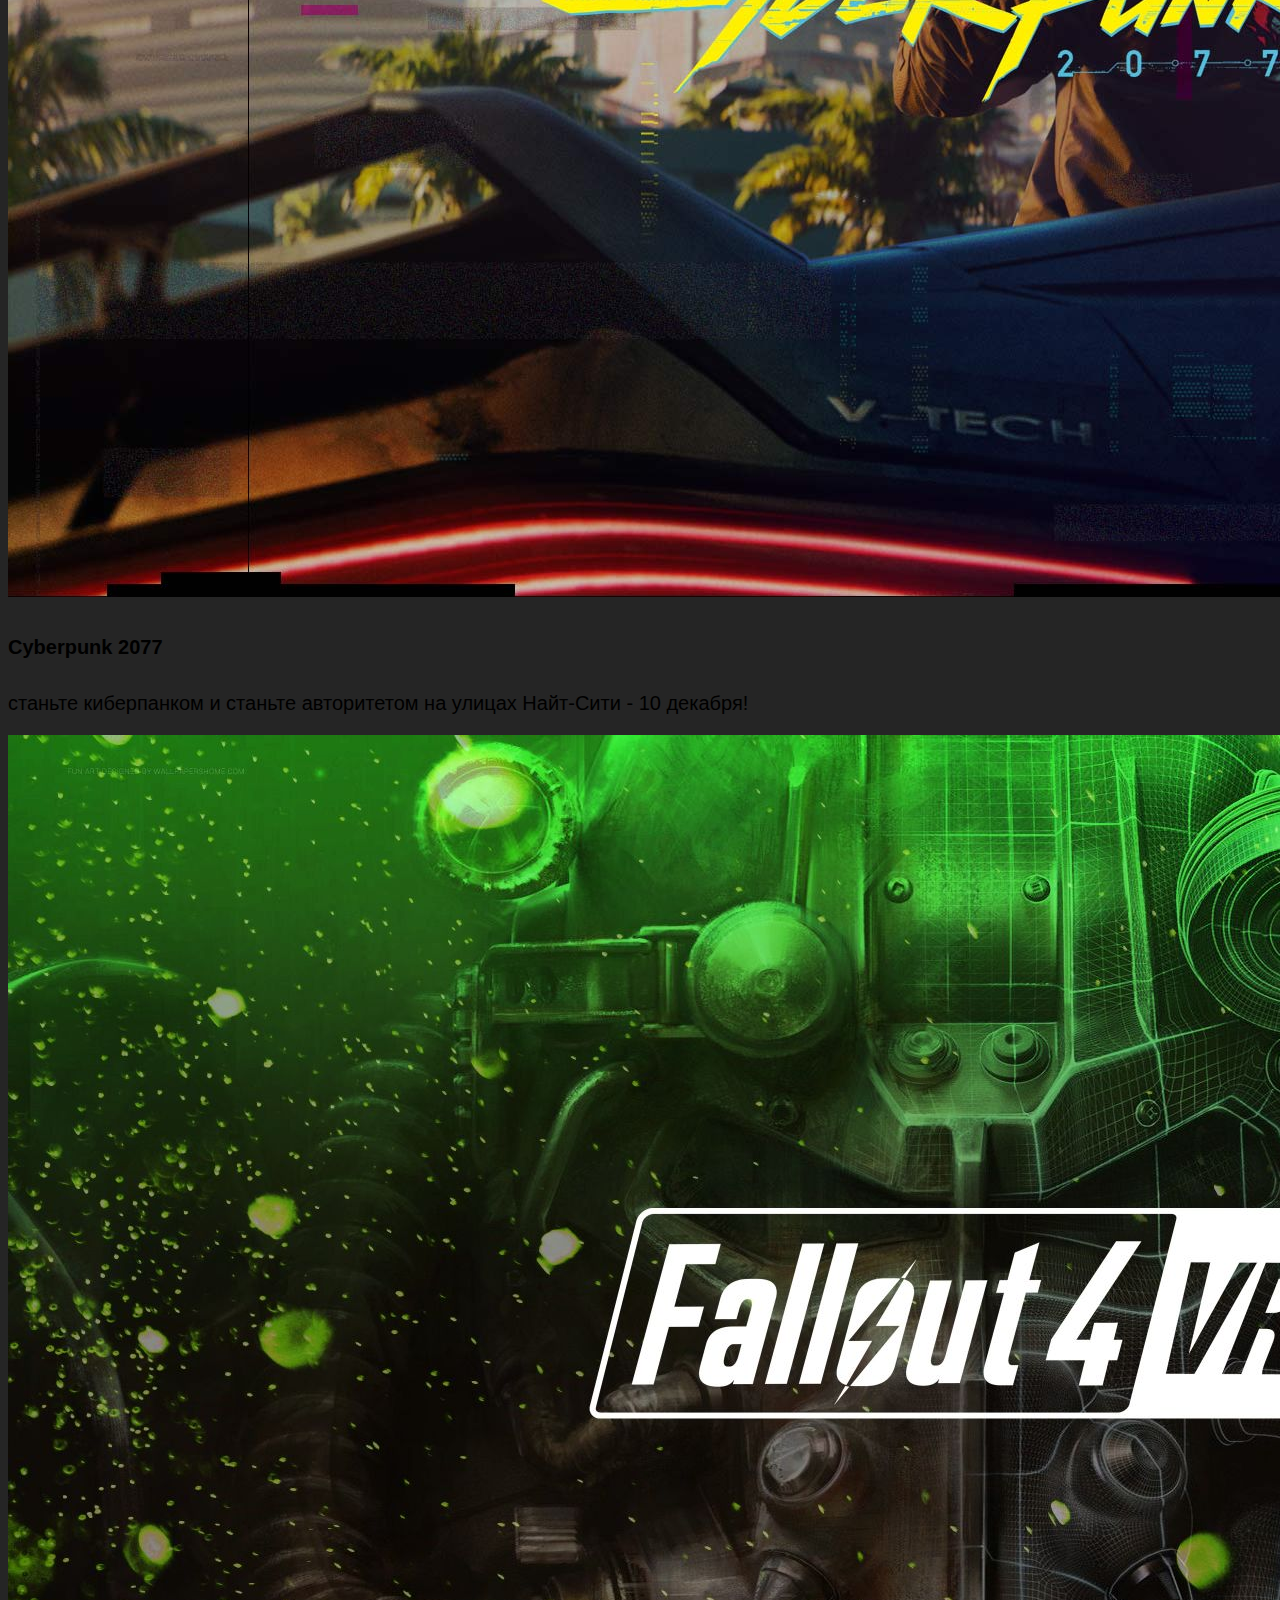
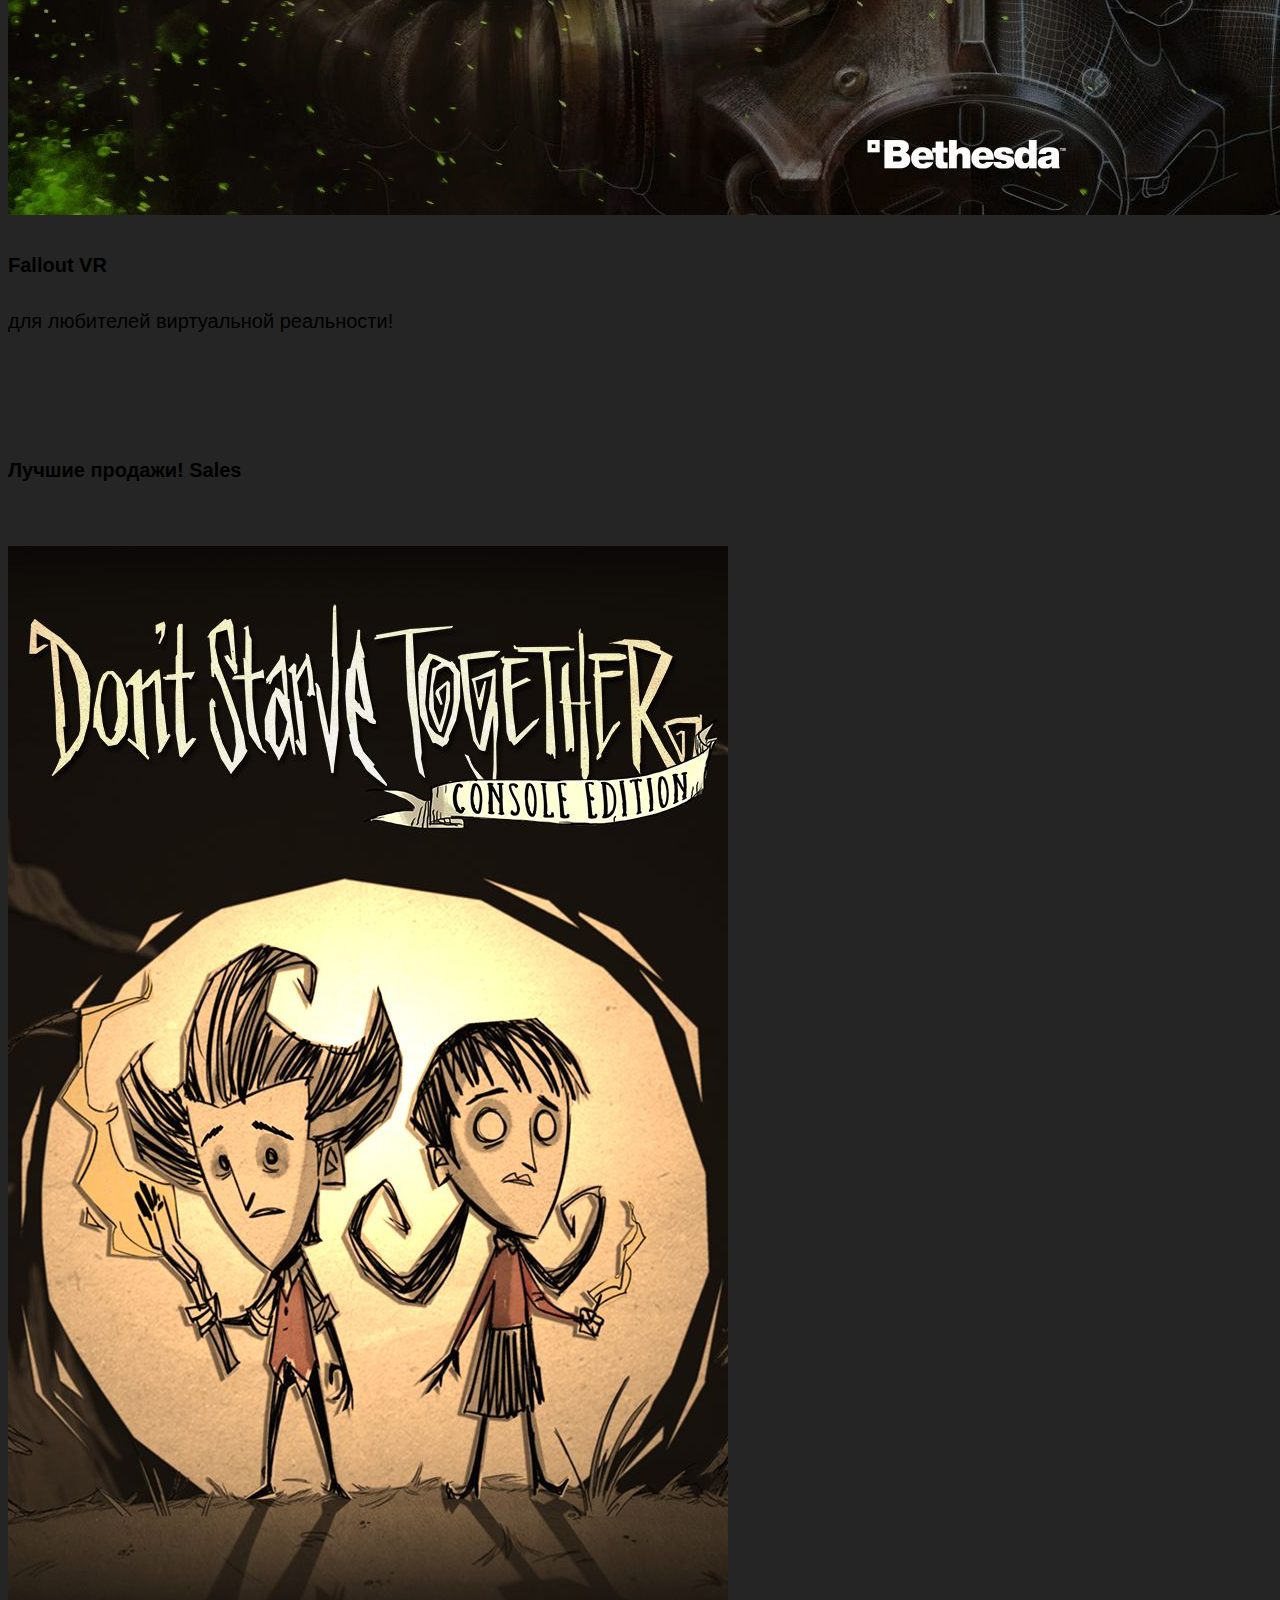
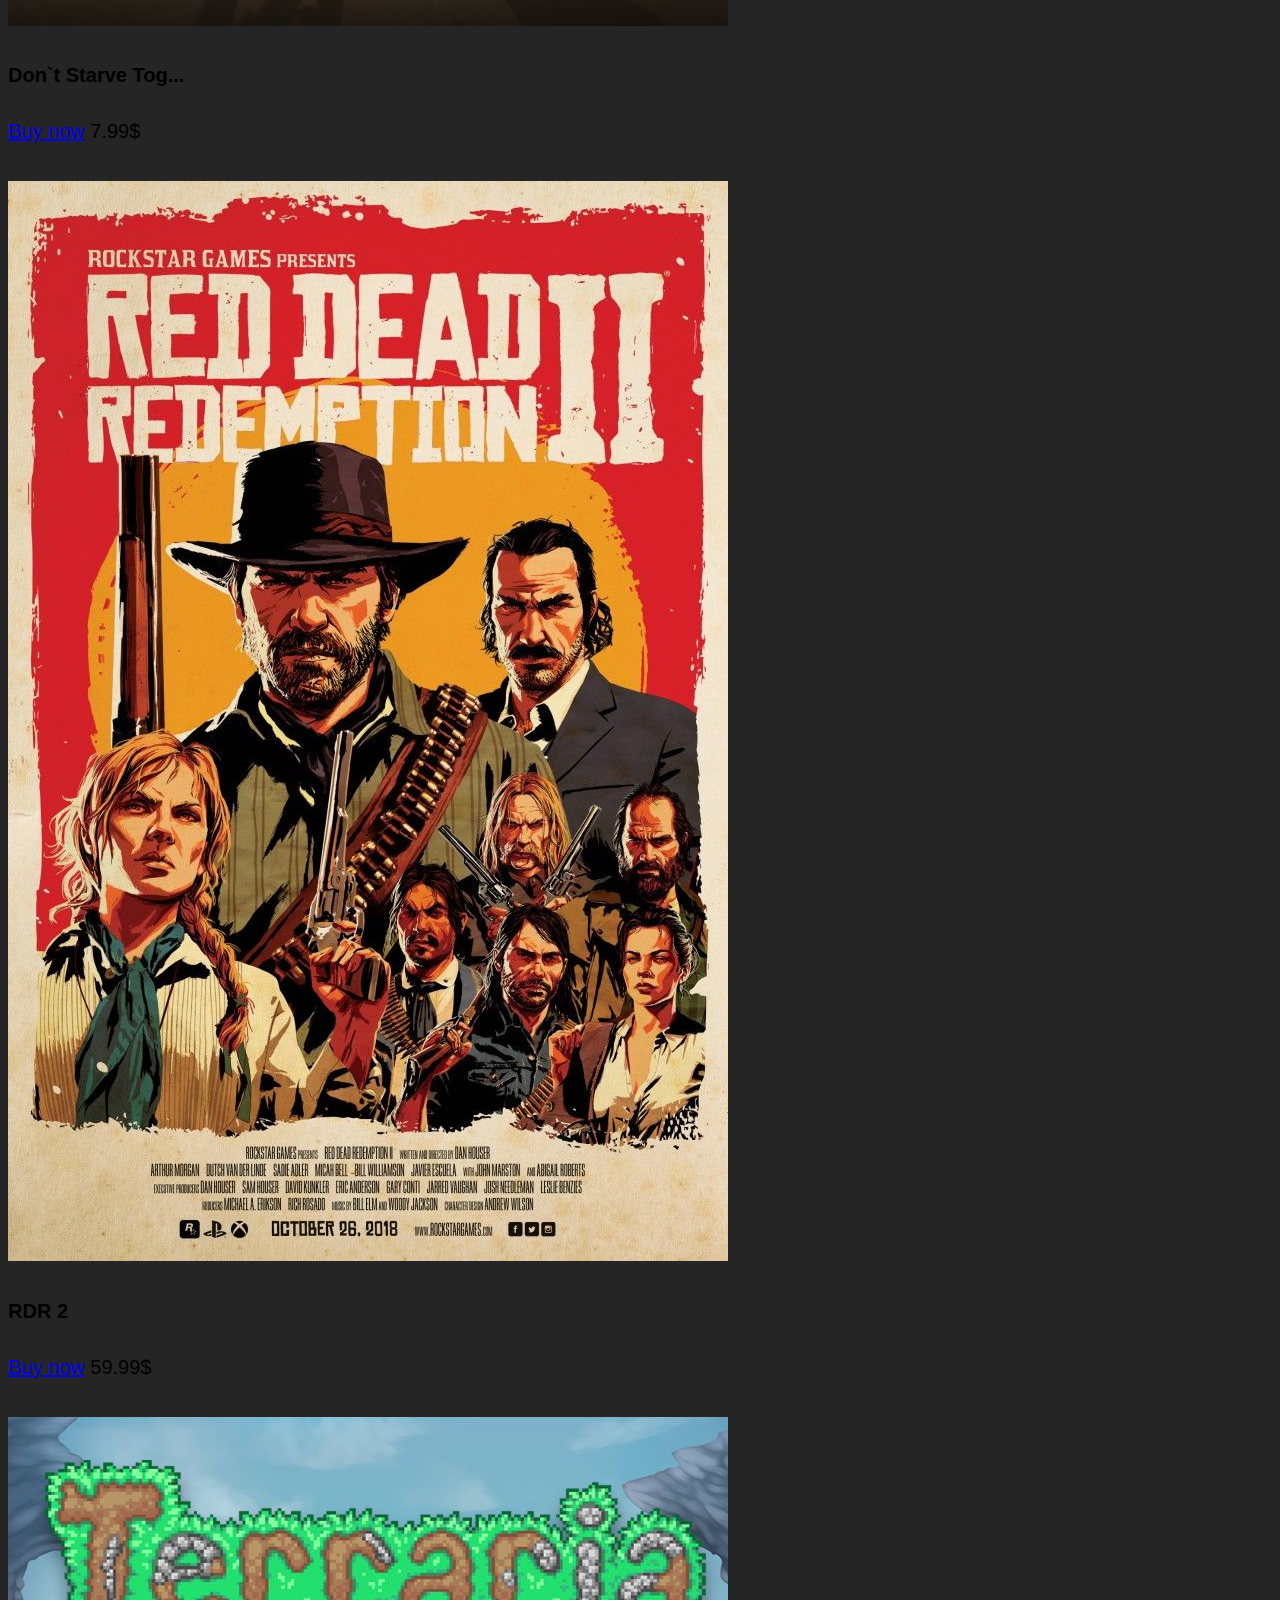
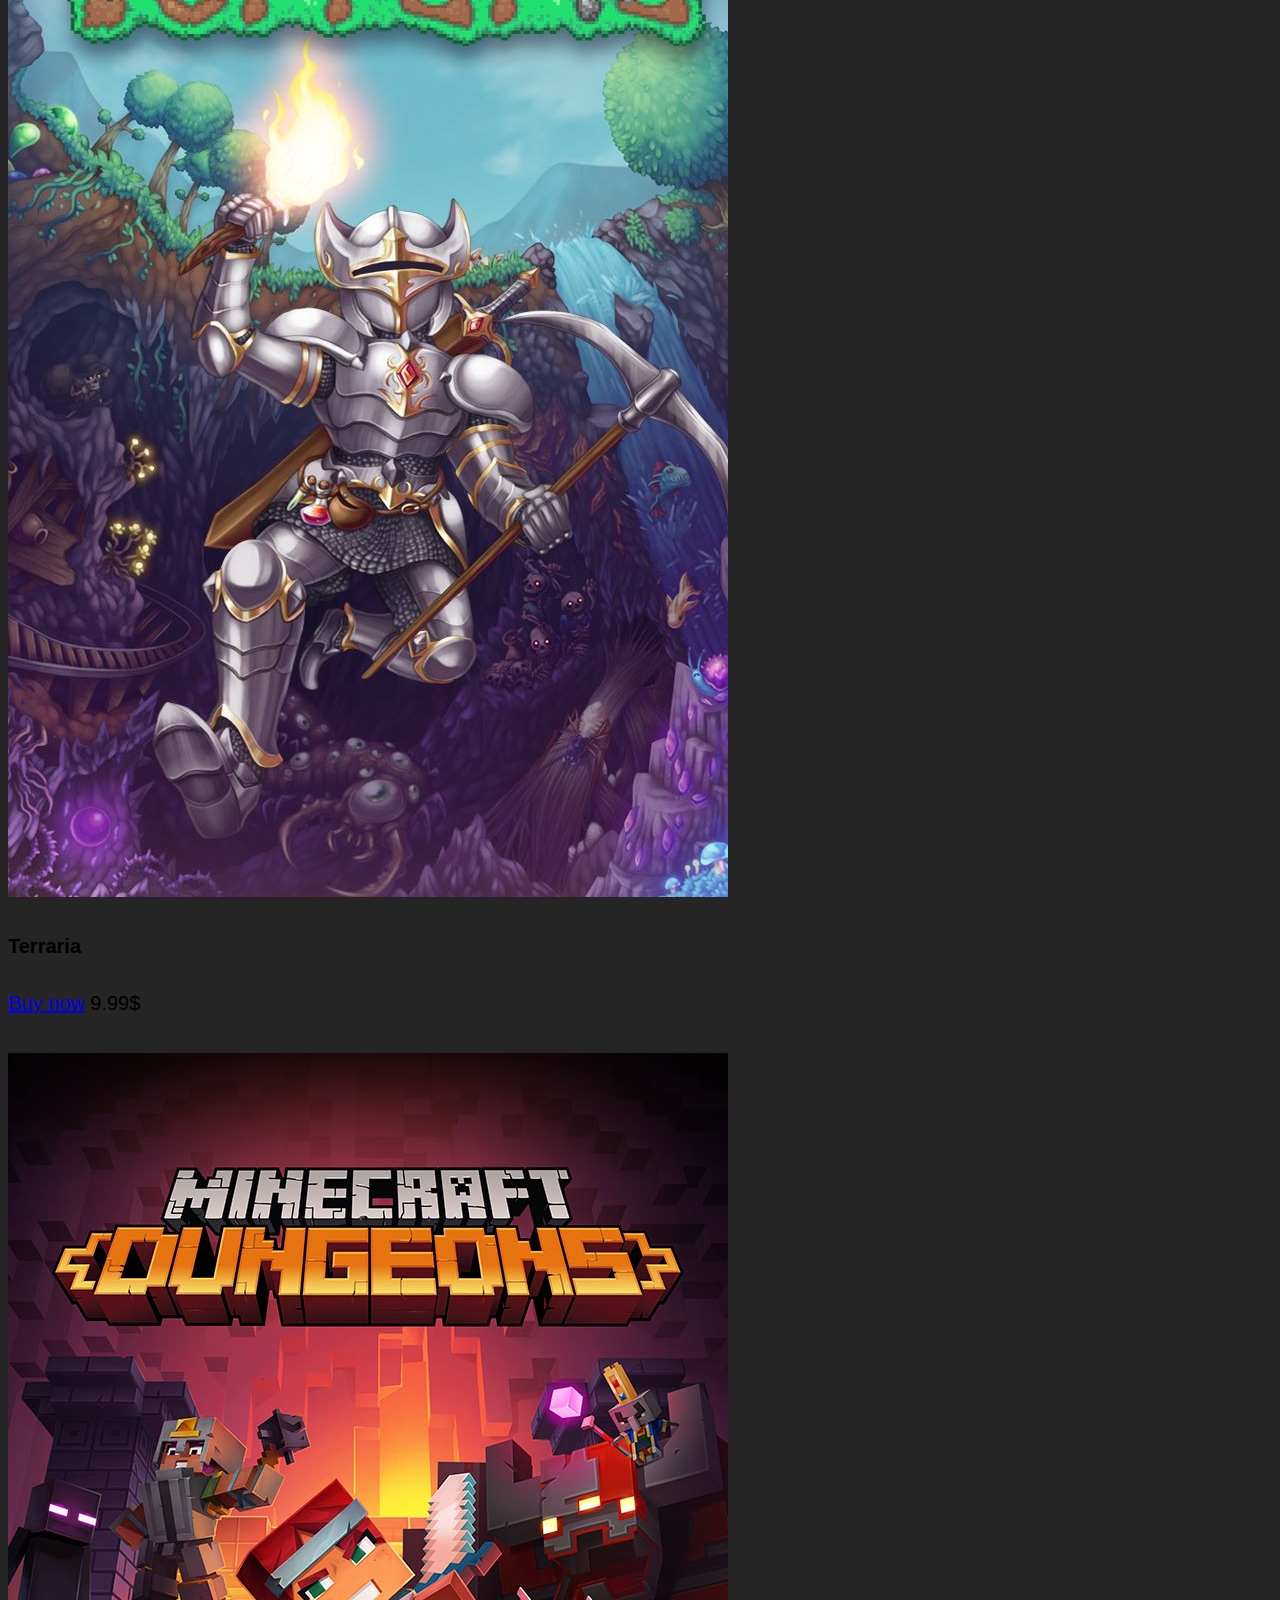
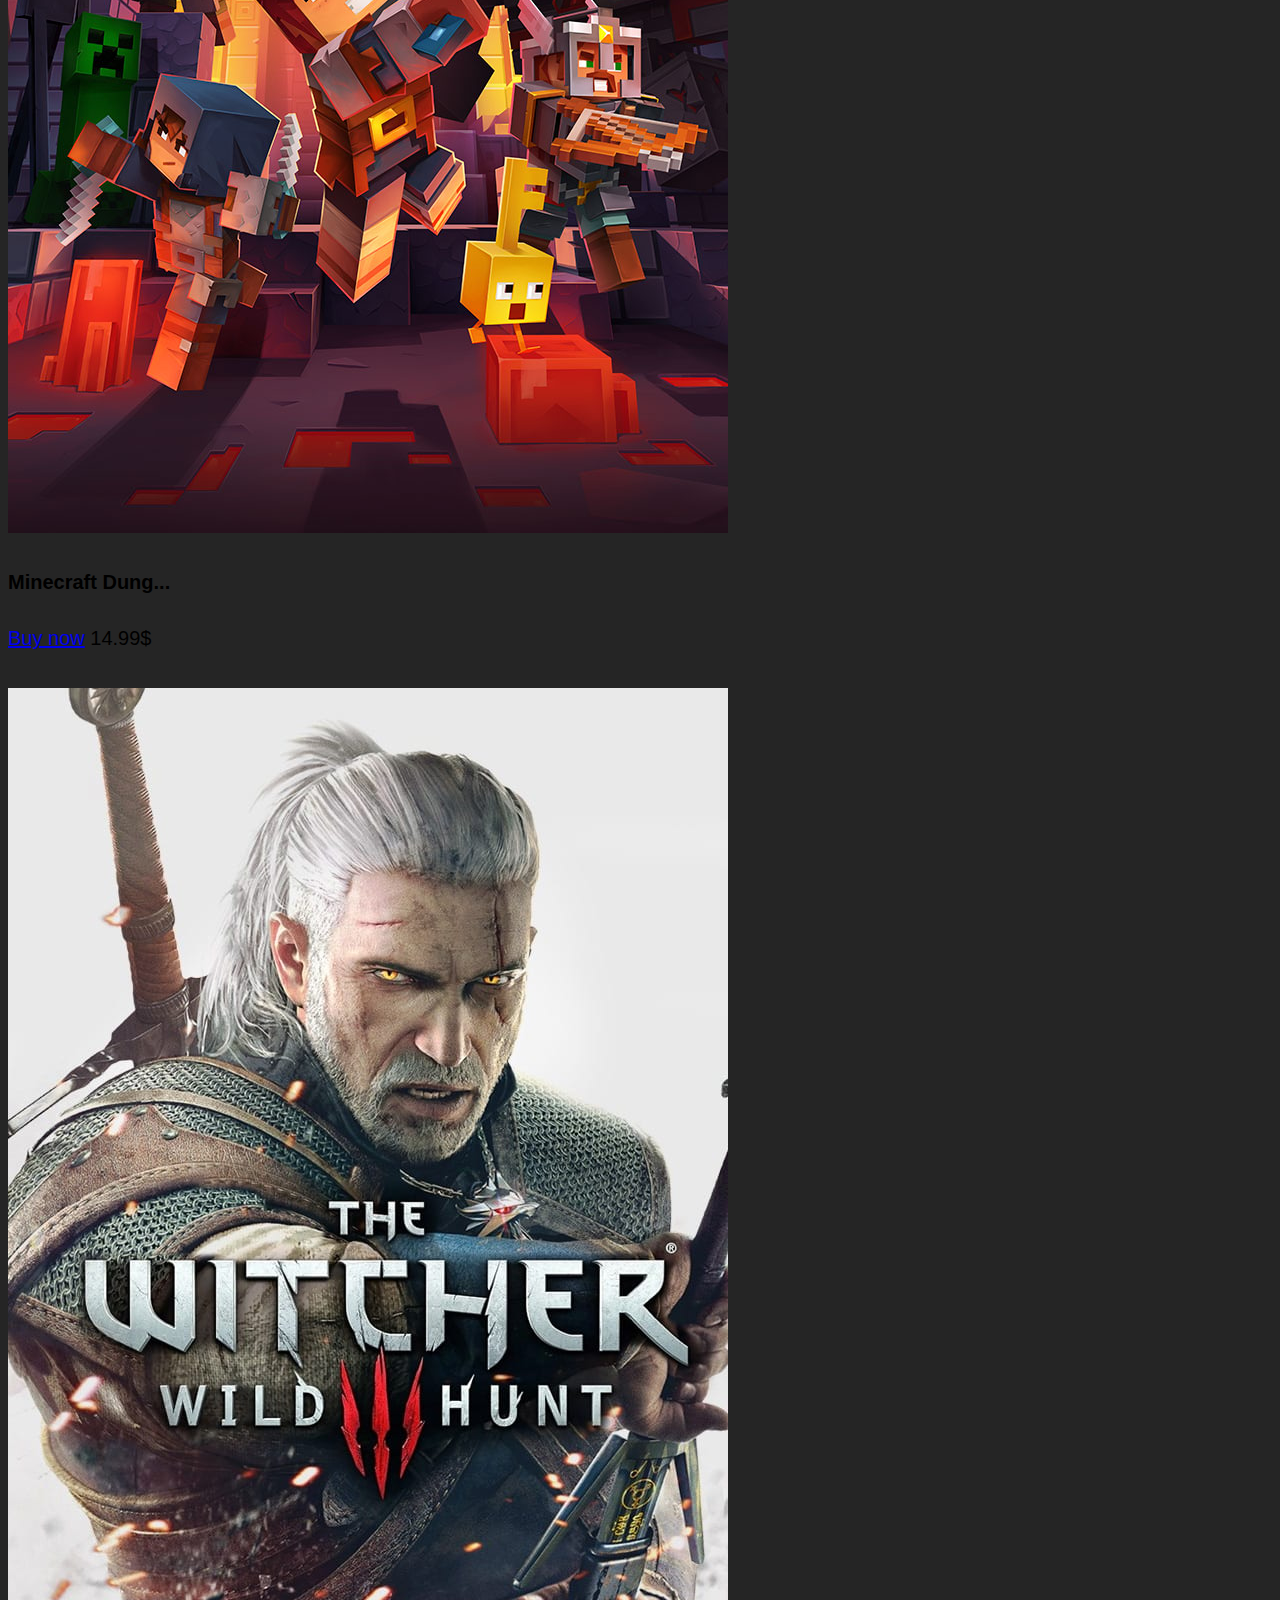
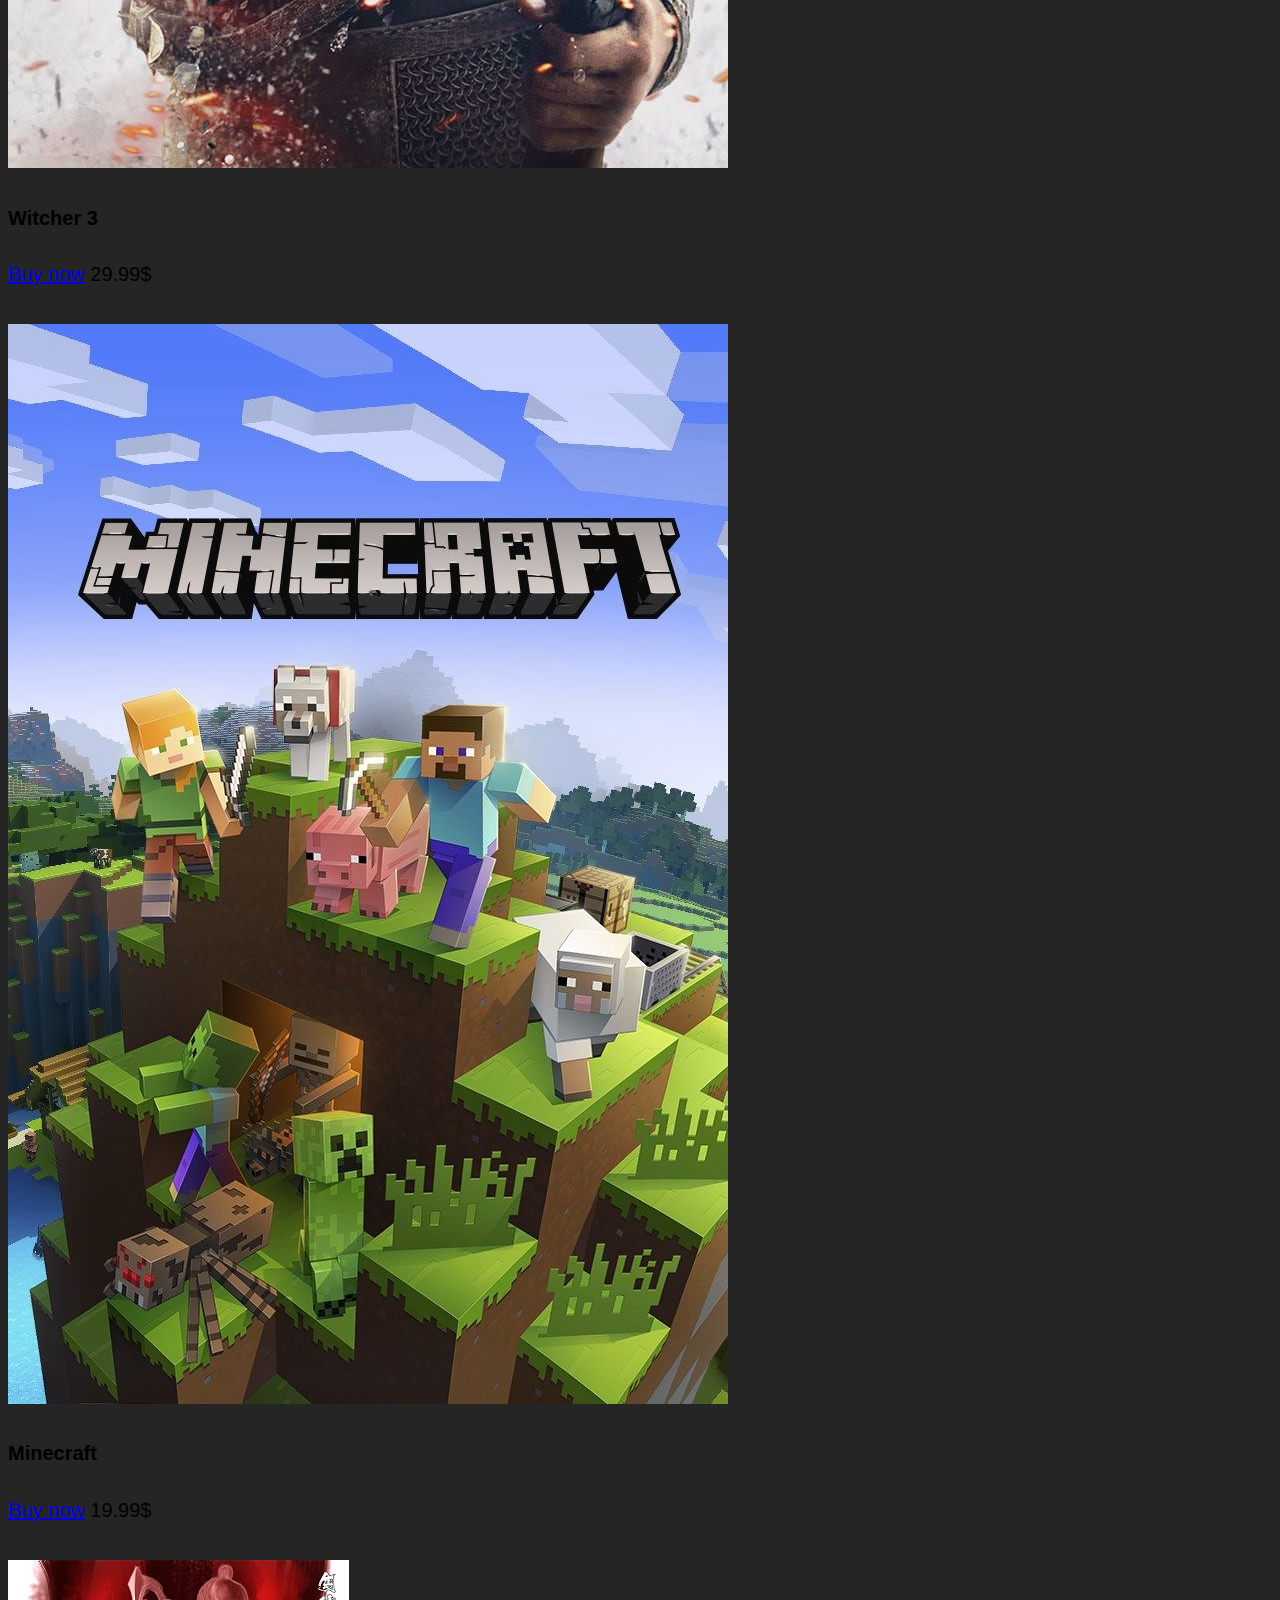
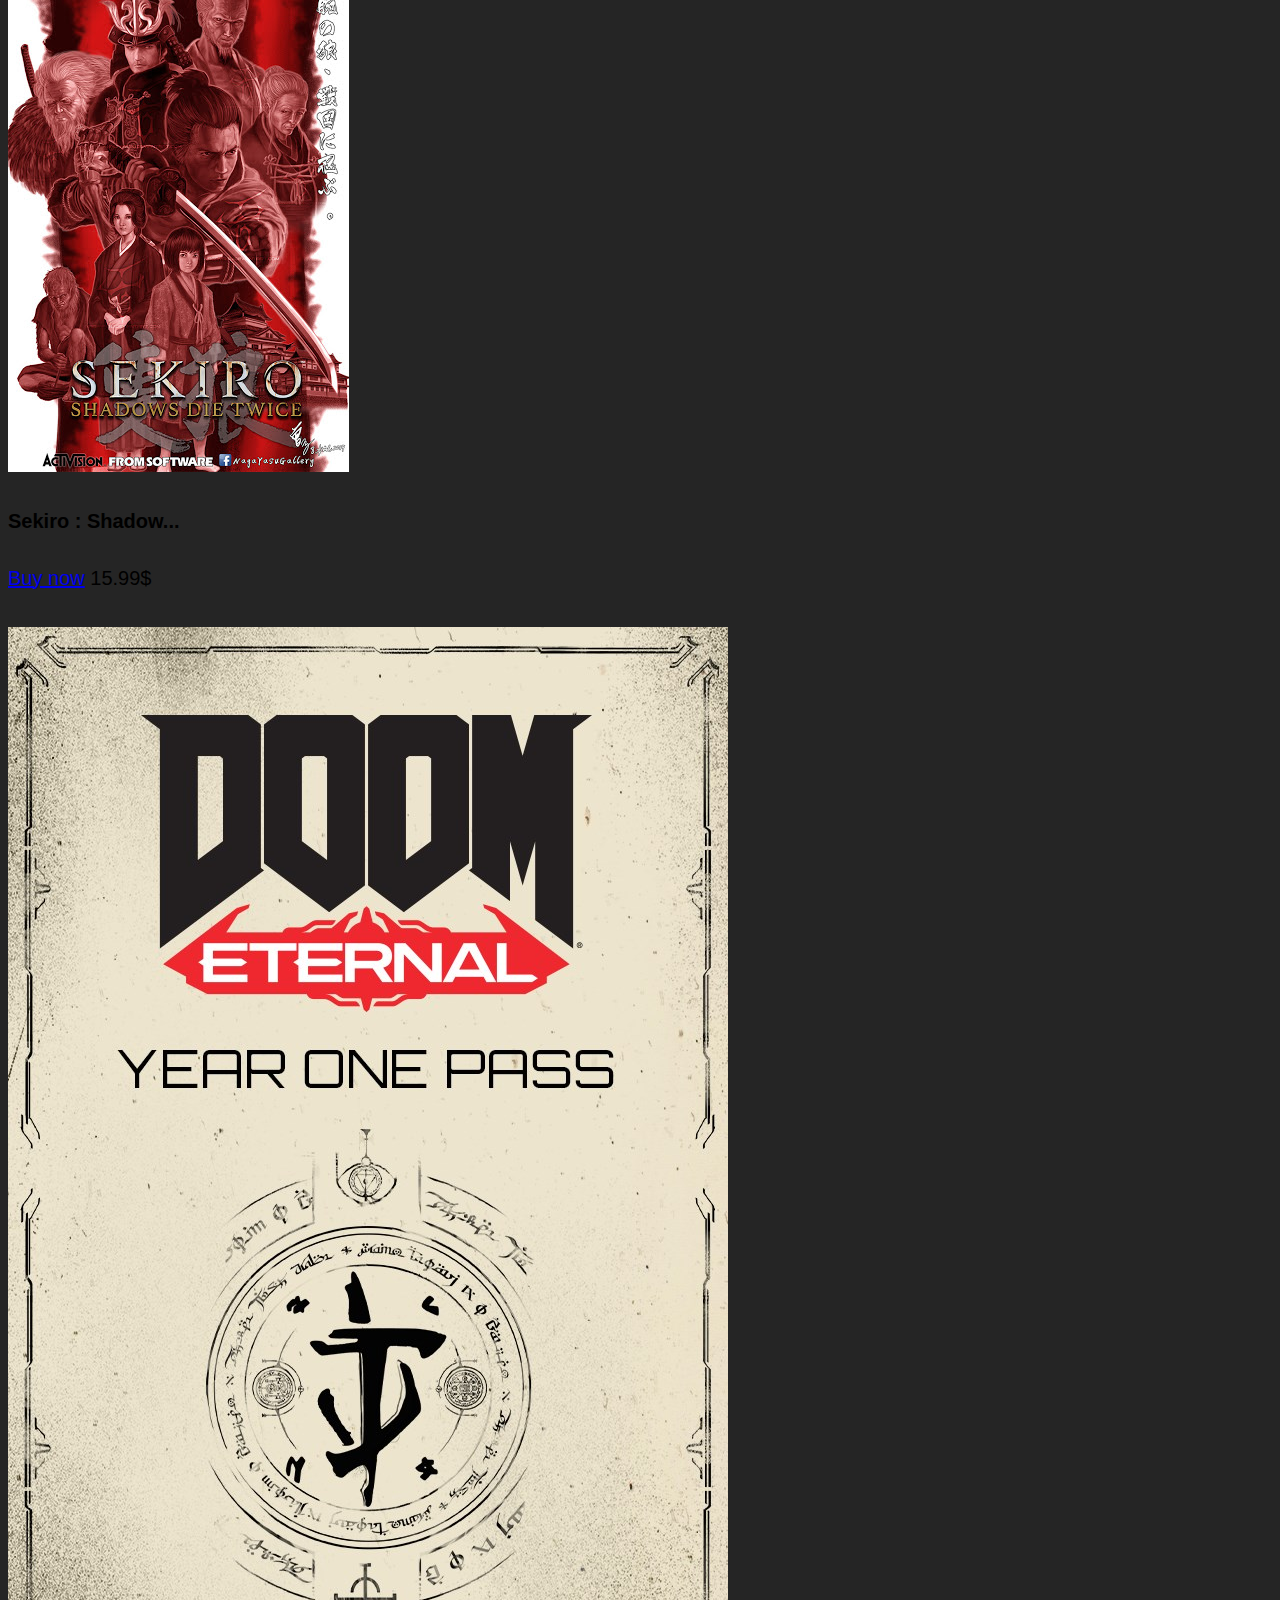
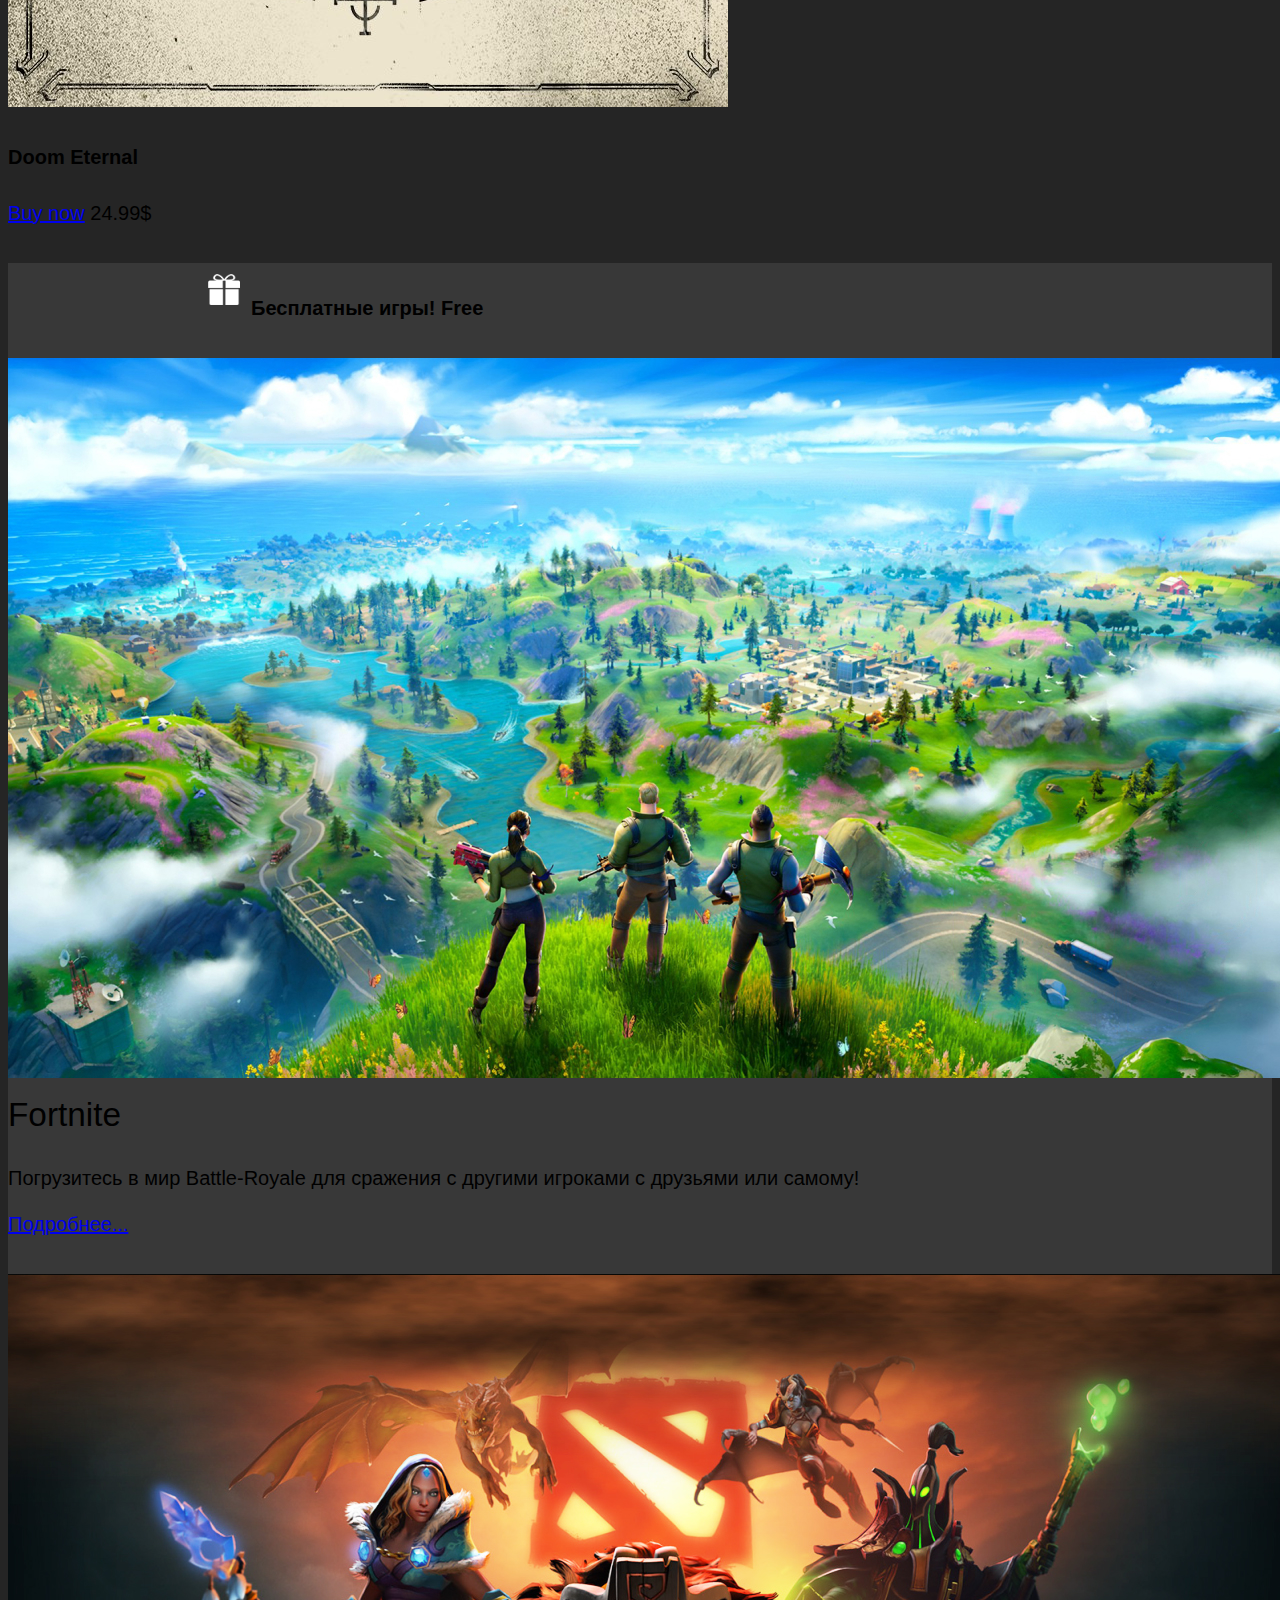
==== commit 5d130c4e: "assaas" ====
--- a/index.html
+++ b/index.html
@@ -23,8 +23,7 @@
       <div class="collapse navbar-collapse" id="navbarNavAltMarkup">
         <div class="navbar-nav">
           <a class="nav-item nav-link active" href="#">Домой <span class="sr-only">(current)</span></a>
-          <a class="nav-item nav-link" href="#">Профиль</a>
-          <a class="nav-item nav-link" href="#">Новости</a>
+          <a class="nav-item nav-link" href="profile.html">Профиль</a>
         </div>
       </div>
       <a class="btn btn-secondary" href="login.html" role="button">Вход</a>
@@ -90,7 +89,7 @@
           <div class="card-dark">
             <img src="images/Dont-Starve-sm.jfif" class="card-img-top" alt="...">
             <div class="card-body">
-              <h5 class="card-title text-light">Don`t Starve Together</h5>
+              <h5 class="card-title text-light">Don`t Starve Tog...</h5>
               <a href="#" class="btn btn-secondary">Buy now</a>
               <span>7.99$</span>
             </div>
@@ -100,7 +99,7 @@
           <div class="card-dark">
             <img src="images/Red-Dead-2.jpg" class="card-img-top" alt="...">
             <div class="card-body">
-              <h5 class="card-title text-light">Red Dead Redemption 2</h5>
+              <h5 class="card-title text-light">RDR 2</h5>
               <a href="#" class="btn btn-secondary">Buy now</a>
               <span>59.99$</span>
             </div>
@@ -120,7 +119,7 @@
           <div class="card-dark">
             <img src="images/Minecraft-Dungeons-sm.jpg" class="card-img-top" alt="...">
             <div class="card-body">
-              <h5 class="card-title text-light">Minecraft Dungeons</h5>
+              <h5 class="card-title text-light">Minecraft Dung...</h5>
               <a href="#" class="btn btn-secondary">Buy now</a>
               <span>14.99$</span>
             </div>
@@ -150,7 +149,7 @@
           <div class="card-dark">
             <img src="images/Sekiro-Shadow-Die-Twice.jpg" class="card-img-top" alt="...">
             <div class="card-body">
-              <h5 class="card-title text-light">Sekiro : Shadow Die Twice</h5>
+              <h5 class="card-title text-light">Sekiro : Shadow...</h5>
               <a href="#" class="btn btn-secondary">Buy now</a>
               <span>15.99$</span>
             </div>
@@ -160,7 +159,7 @@
           <div class="card-dark">
             <img src="images/Doom-Ethernal.png" class="card-img-top" alt="...">
             <div class="card-body">
-              <h5 class="card-title text-light">Doom Ethernal</h5>
+              <h5 class="card-title text-light">Doom Eternal</h5>
               <a href="#" class="btn btn-secondary">Buy now</a>
               <span>24.99$</span>
             </div>
@@ -269,7 +268,7 @@
               <a class="fa fa-instagram"></a>
             </li>
             <li>
-              <a class="fa fa-youtube"></a>
+              <a class="fa fa-youtube" href="video.html"></a>
             </li>
           </ul>
         </div>
--- a/css/style.css
+++ b/css/style.css
@@ -32,10 +32,11 @@
 }
 @font-face {
     font-family: OctoberCrow; /* Гарнитура шрифта */
-    src: url(19659.ttf); /* Путь к файлу со шрифтом */
+    src: url(main.ttf); /* Путь к файлу со шрифтом */
    }
 *{
-    font-family: OctoberCrow;
+    font-family: 'Gill Sans', 'Gill Sans MT', Calibri, 'Trebuchet MS', sans-serif;
+    font-size: 15pt;
 }
 body{
     background-color: rgb(37, 37, 37);
